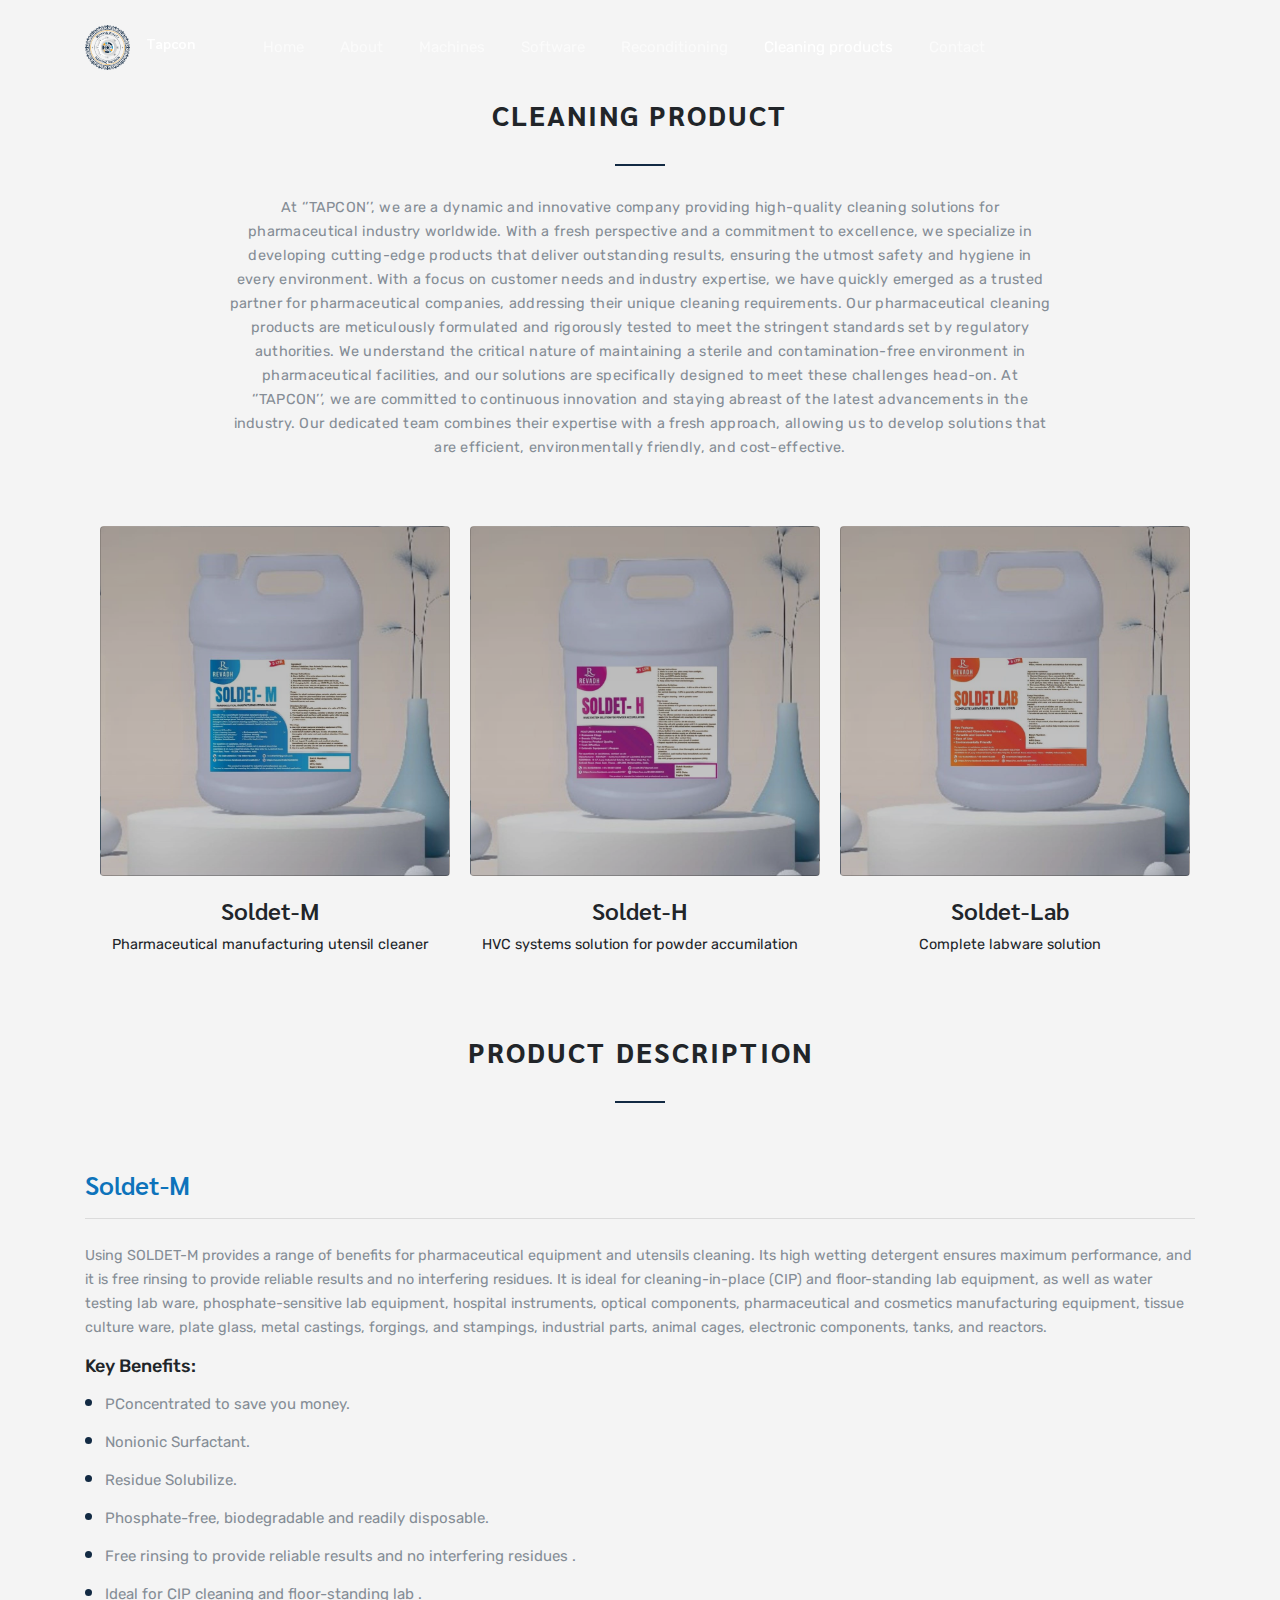
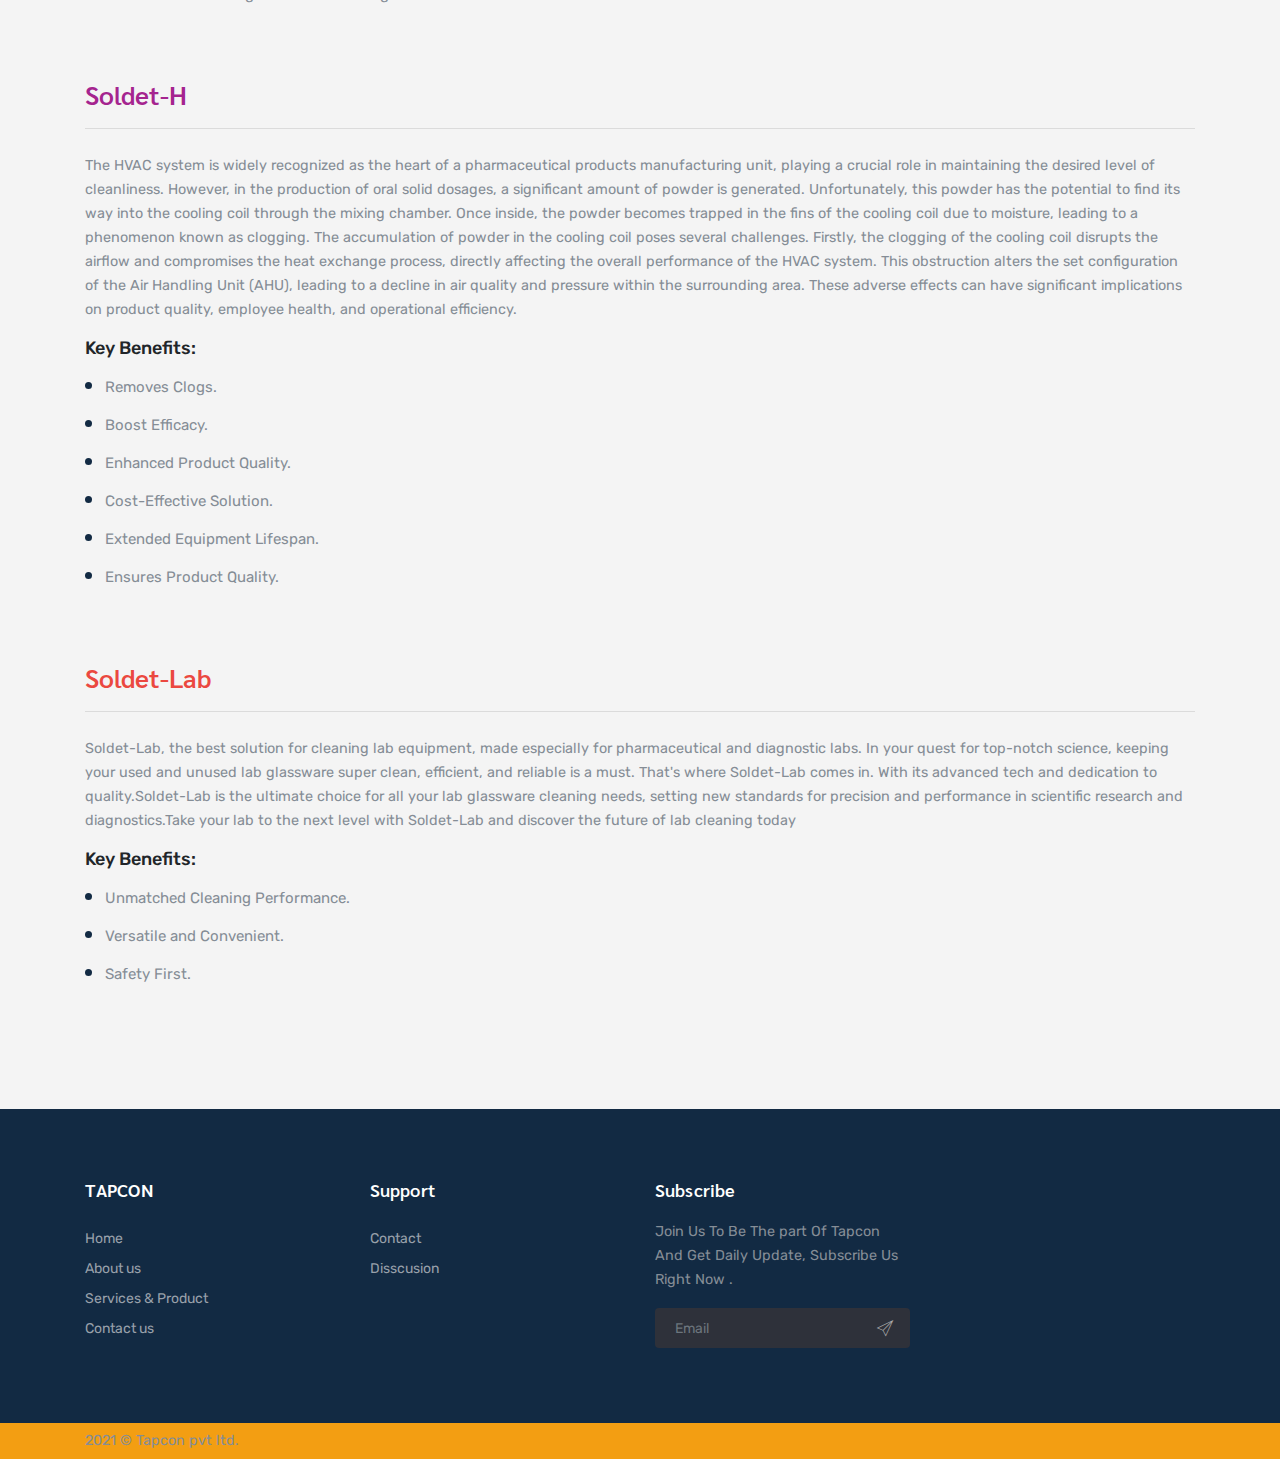
==== Cleaning.html @ 6263b957 "CHanging repo style" ====
<!DOCTYPE html>
<html lang="en">

<head>
  <meta charset="utf-8">
  <meta name="viewport" content="width=device-width, initial-scale=1">
  <title>Tapcon/Machines</title>
  <meta name="description" content="" />
  <meta name="keywords" content="" />
  <meta name="author" content="Themesbrand" />
  <link rel="shortcut icon" href="images/favicon.png">
  <link rel="stylesheet" href="https://cdnjs.cloudflare.com/ajax/libs/font-awesome/6.5.1/css/all.min.css">
  <link rel="stylesheet" href="cards.css">

  <!-- Google Font -->
  <link href="https://fonts.googleapis.com/css?family=Sarabun:400,500,600,700|Rubik:300,400,500" rel="stylesheet">

  <!-- pe-icon-7 Css-->
  <link rel="stylesheet" type="text/css" href="css/pe-icon-7-stroke.css" />

  <!--Material Icon -->
  <link rel="stylesheet" type="text/css" href="css/materialdesignicons.min.css" />

  <!-- Waves effect Css-->
  <link rel="stylesheet" type="text/css" href="css/waves.css" />

  <!-- Bootstrap Css-->
  <link rel="stylesheet" type="text/css" href="css/bootstrap.min.css" />

  <!-- Magnific-popup -->
  <link rel="stylesheet" href="css/magnific-popup.css">

  <!-- Custom Css -->
  <link rel="stylesheet" type="text/css" href="css/style.css" />
  <link rel="stylesheet" href="css/colors/green.css">

</head>


<body data-spy="scroll" data-target="#data-scroll" data-hijacking="on" data-animation="scaleDown">

  <!-- STRAT NAVBAR -->
  <nav class="navbar navbar-expand-lg fixed-top navbar-custom sticky sticky-dark">
    <div class="container">
      <!-- LOGO -->
      <a class="navbar-brand logo text-uppercase" href="Tapcon.html">
        <img src="./images/TapconLogo_V3.png"  class="Logo" height="45px" width="45px">
       </a>
       <h5 style="color: white">Tapcon</h5>

      <button class="navbar-toggler" type="button" data-toggle="collapse" data-target="#navbarCollapse"
        aria-controls="navbarCollapse" aria-expanded="false" aria-label="Toggle navigation">
        <i class="mdi mdi-menu"></i>
      </button>
      <div class="collapse navbar-collapse" id="navbarCollapse">
        <ul class="navbar-nav navbar-center" id="mySidenav">
          <li class="nav-item">
            <a href="./Tapcon.html" class="nav-link">Home</a>
          </li>
          <li class="nav-item">
            <a href="#about" class="nav-link">About</a>
          </li>
          <li class="nav-item">
            <a href="./machine.html" class="nav-link">Machines</a>
          </li>
          <li class="nav-item">
            <a href="#Software" class="nav-link">Software</a>
          </li>
          <li class="nav-item">
            <a href="#Reconditioning" class="nav-link">Reconditioning</a>
          </li>
          <li class="nav-item  active">
            <a href="#Cleaning" class="nav-link">Cleaning products</a>
        </li>
          <li class="nav-item">
            <a href="./contact.html" class="nav-link">Contact</a>
          </li>
        </ul>

      </div>
    </div>
  </nav>
  <!-- END NAVBAR -->




  <div class="wrapper-grey padded">

    <div class="col-lg-8 offset-lg-2">
      <h1 class="section-title text-center">Cleaning Product</h1>
      <div class="section-title-border margin-t-20"></div>
      <p class="section-subtitle text-muted text-center padding-t-30 font-secondary">
        At ‘’TAPCON’’, we are a dynamic and innovative company providing high-quality cleaning solutions for
        pharmaceutical industry worldwide. With a fresh perspective and a commitment to
        excellence, we specialize in developing cutting-edge products that deliver outstanding results, ensuring the utmost
        safety and hygiene in every environment.
        With a focus on customer needs and industry expertise, we have quickly emerged as a trusted partner for
        pharmaceutical companies, addressing their unique cleaning requirements. Our pharmaceutical cleaning products are
        meticulously formulated and rigorously tested to meet the stringent standards set by regulatory authorities. We
        understand the critical nature of maintaining a sterile and contamination-free environment in pharmaceutical
        facilities, and our solutions are specifically designed to meet these challenges head-on.
        
        At ‘’TAPCON’’, we are committed to continuous innovation and staying abreast of the latest advancements in the
        industry. Our dedicated team combines their expertise with a fresh approach, allowing us to develop solutions that
        are efficient, environmentally friendly, and cost-effective.
      </p>
    </div>

    <div class="container cards-container mb-3" id="Cleaning">
      
      <div class="col-xs-12 col-sm-4 cards-heading">
        <div class="card"
          style="background: linear-gradient(rgba(0,0,0,0.3), rgba(0,0,0,0.2)), url('./images/Website-images/soldet1.jpg')">
          <div class="card-description">
          </div>
          <a class="card-link" href="#"></a>
        </div>
        <h3>Soldet-M</h3>
        <p>Pharmaceutical manufacturing utensil cleaner</p>

      </div>

      <div class="col-xs-12 col-sm-4">
        <div class="card"
          style="background: linear-gradient(rgba(0,0,0,0.3), rgba(0,0,0,0.2)), url('./images/Website-images/soldet2.jpg');">
          <div class="card-description">
          </div>
          <a class="card-link" href="#"></a>
        </div>
        <h3>Soldet-H</h3>
        <p>HVC systems solution for powder accumilation</p>
      </div>
      <div class="col-xs-12 col-sm-4">
        <div class="card"
          style="background: linear-gradient(rgba(0,0,0,0.3), rgba(0,0,0,0.2)), url('./images/Website-images/soldet3.jpg');">
          <div class="card-description">
          </div>
          <a class="card-link" href="#"></a>
        </div>
        <h3>Soldet-Lab</h3>
        <p>Complete labware solution</p>
      </div>
    </div>

    <div class="container">
      <h1 class="section-title text-center margin-feature">Product Description</h1>
      <div class="section-title-border margin-t-20"></div>
      <div class=" align-items-center">
          <div class="">
              <div class="features-box margin-feature">
                  <h3>
                    <span class="soldet1">Soldet-M</span> 
                    <hr/>
                  </h3>
                  <p class="text-muted web-desc">Using SOLDET-M provides a range of benefits for pharmaceutical equipment and utensils cleaning. Its high wetting
                    detergent ensures maximum performance, and it is free rinsing to provide reliable results and no interfering
                    residues. It is ideal for cleaning-in-place (CIP) and floor-standing lab equipment, as well as water testing lab ware,
                    phosphate-sensitive lab equipment, hospital instruments, optical components, pharmaceutical and cosmetics
                    manufacturing equipment, tissue culture ware, plate glass, metal castings, forgings, and stampings, industrial parts,
                    animal cages, electronic components, tanks, and reactors.</p>
                    <p class="h4">Key Benefits:</p>
                  <ul class="text-muted list-unstyled margin-t-5 features-item-list">
                      <li class="">PConcentrated to save you money.</li>
                      <li class="">Nonionic Surfactant.</li>
                      <li class="">Residue Solubilize.</li>
                      <li class="">Phosphate-free, biodegradable and readily disposable.</li>
                      <li class="">Free rinsing to provide reliable results and no interfering residues
                        .</li>
                      <li class="">Ideal for CIP cleaning and floor-standing lab
                        .</li>
                  </ul>
                 
              </div>

              <div class="features-box  margin-feature">
                <h3>
                <span class="soldet2">Soldet-H</span> 
                <hr/>
               </h3>
                <p class="text-muted web-desc">The HVAC system is widely recognized as the heart of a pharmaceutical products
                  manufacturing unit, playing a crucial role in maintaining the desired level of cleanliness.
                  However, in the production of oral solid dosages, a significant amount of powder is
                  generated. Unfortunately, this powder has the potential to find its way into the cooling coil
                  through the mixing chamber. Once inside, the powder becomes trapped in the fins of the
                  cooling coil due to moisture, leading to a phenomenon known as clogging.
                  The accumulation of powder in the cooling coil poses several challenges. Firstly, the
                  clogging of the cooling coil disrupts the airflow and compromises the heat exchange
                  process, directly affecting the overall performance of the HVAC system. This obstruction
                  alters the set configuration of the Air Handling Unit (AHU), leading to a decline in air
                  quality and pressure within the surrounding area. These adverse effects can have
                  significant implications on product quality, employee health, and operational efficiency.</p>
                  <p class="h4">Key Benefits:</p>
                <ul class="text-muted list-unstyled margin-t-5 features-item-list">
                    <li class="">Removes Clogs.</li>
                    <li class="">Boost Efficacy.</li>
                    <li class="">Enhanced Product Quality.</li>
                    <li class="">Cost-Effective Solution.</li>
                    <li class="">Extended Equipment Lifespan.</li>
                    <li class="">Ensures Product Quality.</li>
                </ul>
               
            </div>

            <div class="features-box  margin-feature ">
              <h3>
                <span class="soldet3">Soldet-Lab</span> 
                <hr/>
             </h3>
              <p class="text-muted web-desc">Soldet-Lab, the best solution for cleaning lab equipment, made especially
                for pharmaceutical and diagnostic labs. In your quest for top-notch science,
                keeping your used and unused lab glassware super clean, efficient, and
                reliable is a must. That's where Soldet-Lab comes in. With its advanced tech
                and dedication to quality.Soldet-Lab is the ultimate choice for all your lab glassware cleaning needs,
                setting new standards for precision and performance in scientific research
                and diagnostics.Take your lab to the next level with Soldet-Lab and discover the future of lab
                cleaning today</p>
                <p class="h4">Key Benefits:</p>
              <ul class="text-muted list-unstyled margin-t-5 features-item-list">
                  <li class="">Unmatched Cleaning Performance.</li>
                  <li class="">Versatile and Convenient.</li>
                  <li class="">Safety First.</li>
              </ul>
             
          </div>
          </div>

          
         

      </div>
  </div>
    
  </div>
  </div>







 <!--START FOOTER-->
 <footer class="footer">
  <div class="container">
      <div class="row">
          <div class="col-lg-3 margin-t-20">
              <h4>TAPCON</h4>
              <div class="text-muted margin-t-20">
                  <ul class="list-unstyled footer-list">
                      <li><a href="#Home">Home</a></li>
                      <li><a href="#about">About us</a></li>
                      <li><a href="#services">Services & Product</a></li>
                      <li><a href="#contact">Contact us</a></li>
                  </ul>
              </div>
          </div>

          <div class="col-lg-3 margin-t-20">
              <h4>Support</h4>
              <div class="text-muted margin-t-20">
                  <ul class="list-unstyled footer-list">
                      <li><a href="#contact">Contact</a></li>
                      <li><a href="#contact">Disscusion</a></li>
                  </ul>
              </div>
          </div>
          <div class="col-lg-3 margin-t-20">
              <h4>Subscribe</h4>
              <div class="text-muted margin-t-20">
                  <p>Join Us To Be The part Of Tapcon And Get Daily Update, Subscribe Us Right Now .</p>
              </div>
              <form class="form subscribe">
                  <input placeholder="Email" class="form-control" required>
                  <a href="#" class="submit"><i class="pe-7s-paper-plane"></i></a>
              </form>
          </div>
      </div>
  </div>
</footer>
<!--END FOOTER-->

<!--START FOOTER ALTER-->
<div class="footer-alt">
  <div class="container">
      <div class="row">
          <div class="col-lg-12">
              <div class="float-left pull-none">
                  <p class="copy-rights text-muted mb-3 mb-sm-0">2021 © Tapcon pvt ltd.</p>
              </div>
              <!-- <div class="float-right pull-none ">
                  <ul class="list-inline social m-0">
                      <li class="list-inline-item"><a href="" class="social-icon"><i
                                  class="mdi mdi-facebook"></i></a></li>
                      <li class="list-inline-item"><a href="" class="social-icon"><i
                                  class="mdi mdi-twitter"></i></a></li>
                      <li class="list-inline-item"><a href="" class="social-icon"><i
                                  class="mdi mdi-linkedin"></i></a></li>
                      <li class="list-inline-item"><a href="" class="social-icon"><i
                                  class="mdi mdi-google-plus"></i></a></li>
                      <li class="list-inline-item"><a href="" class="social-icon"><i
                                  class="mdi mdi-dribbble"></i></a></li>
                  </ul>
              </div> -->
              <div class="clearfix"></div>
          </div>
      </div>
  </div>
</div>
<!--START FOOTER ALTER-->


  <!-- JAVASCRIPTS -->
  <script src="js/jquery.min.js"></script>
  <script src="js/bootstrap.bundle.min.js"></script>
  <script src="js/jquery.easing.min.js"></script>
  <script src="js/scrollspy.min.js"></script>
  <!-- Sticky Header -->
  <script src="js/jquery.sticky.js"></script>
  <!-- Magnific Popup -->
  <script src="js/jquery.magnific-popup.min.js"></script>
  <script src="js/app.js"></script>

</body>

</html>
---- cards.css ----
.padded {
    padding: 100px 0;
  }
  .wrapper-grey {
    background: #F4F4F4;
  }
  .avatar {
    width: 30px;
    border-radius: 50%;
  }
  .avatar-bordered {
    box-shadow: 0 1px 2px rgba(0,0,0,0.2);
    border: white 1px solid;
  }
  .avatar-large {
    width: 50px;
  }

  

  /* .banner {
    color: white;
    text-align: center;
    height: 100vh;
    background-size: cover !important;
    display: flex;
    align-items: center;
    justify-content: center;
  }
  .banner h1 {
    font-size: 50px;
    font-weight: bold;
    text-shadow: 0px 1px rgba(0, 0, 0, 0.2);
  }
  .banner p {
    font-size: 25px;
    font-weight: lighter;
    color: rgba(255, 255, 255, 0.8);
    margin-bottom: 50px;
  } */
  
  .card {
    height: 350px;
    width: 350px;
    text-shadow: 0 1px 3px rgba(0,0,0,0.6);
    background-size: cover !important;
    color: white;
    position: relative;
    border-radius: 5px;
    margin-bottom: 20px;
    
  }
  .card-user {
    position: absolute;
    right: 10px;
    top: 10px;
  }
  .card-category {
    position: absolute;
    top: 10px;
    left: 10px;
    font-size: 20px;
  }
  .card-description {
    position: absolute;
    bottom: 10px;
    left: 10px;
  }
  .card-description h2 {
    font-size: 18px;
    /* color:#f39e12ff; */
    color:#122a43ff;
  }
  .card-description p {
    font-size: 15px;
  }
  .card-link {
    position: absolute;
    top: 0;
    bottom: 0;
    width: 100%;
    z-index:2;
    background: black;
    opacity: 0;
  }
  .card-link:hover{
    opacity: 0.1;
  }
  .features img {
    width: 100px;
  }
  .features h2 {
    font-size: 20px;
    margin-bottom: 10px;
  }
  .features p {
    font-size: 15px;
    font-weight: lighter;
  }


  .cards-container{
    display: flex;
    justify-content: space-between;
    text-align: center;
    padding-top: 50px;
  }


  .card img {
    width: 100%; /* Make the image fill the container */
    height: auto; /* Maintain aspect ratio */
    border-radius: 8px; /* Optional: Add border-radius for rounded corners */
    position: absolute; /* Position the image absolutely within the card */
    top: 0; /* Align the image to the top of the card */
    left: 0; /* Align the image to the left of the card */
    z-index: -1; /* Send the image to the back so that text appears on top */
  }

  @media (max-width : 780px) {
    .cards-container{
        display: block;
        
      }

      .cards-heading h3{
        font-size: 20px;
        margin: 0 auto;
        padding-bottom: 10px ;
      }

      .cards-single{
        margin-bottom: 0px;
        display: flex;
        flex-direction: column;
        align-items: center;
        justify-content: center;
      }
  }



 .soldet1{
  color: #0d73bbff;
 }

 .soldet2{
  color: #a5248fff;
 }

 .soldet3{
  color: #eb4840ff;
 }

 .margin-feature{
  margin-top: 4rem;
 }
---- css/pe-icon-7-stroke.css ----
@font-face {
	font-family: 'Pe-icon-7-stroke';
	src:url('../fonts/Pe-icon-7-stroke.eot?d7yf1v');
	src:url('../fonts/Pe-icon-7-stroke.eot?#iefixd7yf1v') format('embedded-opentype'),
		url('../fonts/Pe-icon-7-stroke.woff?d7yf1v') format('woff'),
		url('../fonts/Pe-icon-7-stroke.ttf?d7yf1v') format('truetype'),
		url('../fonts/Pe-icon-7-stroke.svg?d7yf1v#Pe-icon-7-stroke') format('svg');
	font-weight: normal;
	font-style: normal;
}

[class^="pe-7s-"], [class*=" pe-7s-"] {
	display: inline-block;
	font-family: 'Pe-icon-7-stroke';
	speak: none;
	font-style: normal;
	font-weight: normal;
	font-variant: normal;
	text-transform: none;
	line-height: 1;

	/* Better Font Rendering =========== */
	-webkit-font-smoothing: antialiased;
	-moz-osx-font-smoothing: grayscale;
}

.pe-7s-album:before {
	content: "\e6aa";
}
.pe-7s-arc:before {
	content: "\e6ab";
}
.pe-7s-back-2:before {
	content: "\e6ac";
}
.pe-7s-bandaid:before {
	content: "\e6ad";
}
.pe-7s-car:before {
	content: "\e6ae";
}
.pe-7s-diamond:before {
	content: "\e6af";
}
.pe-7s-door-lock:before {
	content: "\e6b0";
}
.pe-7s-eyedropper:before {
	content: "\e6b1";
}
.pe-7s-female:before {
	content: "\e6b2";
}
.pe-7s-gym:before {
	content: "\e6b3";
}
.pe-7s-hammer:before {
	content: "\e6b4";
}
.pe-7s-headphones:before {
	content: "\e6b5";
}
.pe-7s-helm:before {
	content: "\e6b6";
}
.pe-7s-hourglass:before {
	content: "\e6b7";
}
.pe-7s-leaf:before {
	content: "\e6b8";
}
.pe-7s-magic-wand:before {
	content: "\e6b9";
}
.pe-7s-male:before {
	content: "\e6ba";
}
.pe-7s-map-2:before {
	content: "\e6bb";
}
.pe-7s-next-2:before {
	content: "\e6bc";
}
.pe-7s-paint-bucket:before {
	content: "\e6bd";
}
.pe-7s-pendrive:before {
	content: "\e6be";
}
.pe-7s-photo:before {
	content: "\e6bf";
}
.pe-7s-piggy:before {
	content: "\e6c0";
}
.pe-7s-plugin:before {
	content: "\e6c1";
}
.pe-7s-refresh-2:before {
	content: "\e6c2";
}
.pe-7s-rocket:before {
	content: "\e6c3";
}
.pe-7s-settings:before {
	content: "\e6c4";
}
.pe-7s-shield:before {
	content: "\e6c5";
}
.pe-7s-smile:before {
	content: "\e6c6";
}
.pe-7s-usb:before {
	content: "\e6c7";
}
.pe-7s-vector:before {
	content: "\e6c8";
}
.pe-7s-wine:before {
	content: "\e6c9";
}
.pe-7s-cloud-upload:before {
	content: "\e68a";
}
.pe-7s-cash:before {
	content: "\e68c";
}
.pe-7s-close:before {
	content: "\e680";
}
.pe-7s-bluetooth:before {
	content: "\e68d";
}
.pe-7s-cloud-download:before {
	content: "\e68b";
}
.pe-7s-way:before {
	content: "\e68e";
}
.pe-7s-close-circle:before {
	content: "\e681";
}
.pe-7s-id:before {
	content: "\e68f";
}
.pe-7s-angle-up:before {
	content: "\e682";
}
.pe-7s-wristwatch:before {
	content: "\e690";
}
.pe-7s-angle-up-circle:before {
	content: "\e683";
}
.pe-7s-world:before {
	content: "\e691";
}
.pe-7s-angle-right:before {
	content: "\e684";
}
.pe-7s-volume:before {
	content: "\e692";
}
.pe-7s-angle-right-circle:before {
	content: "\e685";
}
.pe-7s-users:before {
	content: "\e693";
}
.pe-7s-angle-left:before {
	content: "\e686";
}
.pe-7s-user-female:before {
	content: "\e694";
}
.pe-7s-angle-left-circle:before {
	content: "\e687";
}
.pe-7s-up-arrow:before {
	content: "\e695";
}
.pe-7s-angle-down:before {
	content: "\e688";
}
.pe-7s-switch:before {
	content: "\e696";
}
.pe-7s-angle-down-circle:before {
	content: "\e689";
}
.pe-7s-scissors:before {
	content: "\e697";
}
.pe-7s-wallet:before {
	content: "\e600";
}
.pe-7s-safe:before {
	content: "\e698";
}
.pe-7s-volume2:before {
	content: "\e601";
}
.pe-7s-volume1:before {
	content: "\e602";
}
.pe-7s-voicemail:before {
	content: "\e603";
}
.pe-7s-video:before {
	content: "\e604";
}
.pe-7s-user:before {
	content: "\e605";
}
.pe-7s-upload:before {
	content: "\e606";
}
.pe-7s-unlock:before {
	content: "\e607";
}
.pe-7s-umbrella:before {
	content: "\e608";
}
.pe-7s-trash:before {
	content: "\e609";
}
.pe-7s-tools:before {
	content: "\e60a";
}
.pe-7s-timer:before {
	content: "\e60b";
}
.pe-7s-ticket:before {
	content: "\e60c";
}
.pe-7s-target:before {
	content: "\e60d";
}
.pe-7s-sun:before {
	content: "\e60e";
}
.pe-7s-study:before {
	content: "\e60f";
}
.pe-7s-stopwatch:before {
	content: "\e610";
}
.pe-7s-star:before {
	content: "\e611";
}
.pe-7s-speaker:before {
	content: "\e612";
}
.pe-7s-signal:before {
	content: "\e613";
}
.pe-7s-shuffle:before {
	content: "\e614";
}
.pe-7s-shopbag:before {
	content: "\e615";
}
.pe-7s-share:before {
	content: "\e616";
}
.pe-7s-server:before {
	content: "\e617";
}
.pe-7s-search:before {
	content: "\e618";
}
.pe-7s-film:before {
	content: "\e6a5";
}
.pe-7s-science:before {
	content: "\e619";
}
.pe-7s-disk:before {
	content: "\e6a6";
}
.pe-7s-ribbon:before {
	content: "\e61a";
}
.pe-7s-repeat:before {
	content: "\e61b";
}
.pe-7s-refresh:before {
	content: "\e61c";
}
.pe-7s-add-user:before {
	content: "\e6a9";
}
.pe-7s-refresh-cloud:before {
	content: "\e61d";
}
.pe-7s-paperclip:before {
	content: "\e69c";
}
.pe-7s-radio:before {
	content: "\e61e";
}
.pe-7s-note2:before {
	content: "\e69d";
}
.pe-7s-print:before {
	content: "\e61f";
}
.pe-7s-network:before {
	content: "\e69e";
}
.pe-7s-prev:before {
	content: "\e620";
}
.pe-7s-mute:before {
	content: "\e69f";
}
.pe-7s-power:before {
	content: "\e621";
}
.pe-7s-medal:before {
	content: "\e6a0";
}
.pe-7s-portfolio:before {
	content: "\e622";
}
.pe-7s-like2:before {
	content: "\e6a1";
}
.pe-7s-plus:before {
	content: "\e623";
}
.pe-7s-left-arrow:before {
	content: "\e6a2";
}
.pe-7s-play:before {
	content: "\e624";
}
.pe-7s-key:before {
	content: "\e6a3";
}
.pe-7s-plane:before {
	content: "\e625";
}
.pe-7s-joy:before {
	content: "\e6a4";
}
.pe-7s-photo-gallery:before {
	content: "\e626";
}
.pe-7s-pin:before {
	content: "\e69b";
}
.pe-7s-phone:before {
	content: "\e627";
}
.pe-7s-plug:before {
	content: "\e69a";
}
.pe-7s-pen:before {
	content: "\e628";
}
.pe-7s-right-arrow:before {
	content: "\e699";
}
.pe-7s-paper-plane:before {
	content: "\e629";
}
.pe-7s-delete-user:before {
	content: "\e6a7";
}
.pe-7s-paint:before {
	content: "\e62a";
}
.pe-7s-bottom-arrow:before {
	content: "\e6a8";
}
.pe-7s-notebook:before {
	content: "\e62b";
}
.pe-7s-note:before {
	content: "\e62c";
}
.pe-7s-next:before {
	content: "\e62d";
}
.pe-7s-news-paper:before {
	content: "\e62e";
}
.pe-7s-musiclist:before {
	content: "\e62f";
}
.pe-7s-music:before {
	content: "\e630";
}
.pe-7s-mouse:before {
	content: "\e631";
}
.pe-7s-more:before {
	content: "\e632";
}
.pe-7s-moon:before {
	content: "\e633";
}
.pe-7s-monitor:before {
	content: "\e634";
}
.pe-7s-micro:before {
	content: "\e635";
}
.pe-7s-menu:before {
	content: "\e636";
}
.pe-7s-map:before {
	content: "\e637";
}
.pe-7s-map-marker:before {
	content: "\e638";
}
.pe-7s-mail:before {
	content: "\e639";
}
.pe-7s-mail-open:before {
	content: "\e63a";
}
.pe-7s-mail-open-file:before {
	content: "\e63b";
}
.pe-7s-magnet:before {
	content: "\e63c";
}
.pe-7s-loop:before {
	content: "\e63d";
}
.pe-7s-look:before {
	content: "\e63e";
}
.pe-7s-lock:before {
	content: "\e63f";
}
.pe-7s-lintern:before {
	content: "\e640";
}
.pe-7s-link:before {
	content: "\e641";
}
.pe-7s-like:before {
	content: "\e642";
}
.pe-7s-light:before {
	content: "\e643";
}
.pe-7s-less:before {
	content: "\e644";
}
.pe-7s-keypad:before {
	content: "\e645";
}
.pe-7s-junk:before {
	content: "\e646";
}
.pe-7s-info:before {
	content: "\e647";
}
.pe-7s-home:before {
	content: "\e648";
}
.pe-7s-help2:before {
	content: "\e649";
}
.pe-7s-help1:before {
	content: "\e64a";
}
.pe-7s-graph3:before {
	content: "\e64b";
}
.pe-7s-graph2:before {
	content: "\e64c";
}
.pe-7s-graph1:before {
	content: "\e64d";
}
.pe-7s-graph:before {
	content: "\e64e";
}
.pe-7s-global:before {
	content: "\e64f";
}
.pe-7s-gleam:before {
	content: "\e650";
}
.pe-7s-glasses:before {
	content: "\e651";
}
.pe-7s-gift:before {
	content: "\e652";
}
.pe-7s-folder:before {
	content: "\e653";
}
.pe-7s-flag:before {
	content: "\e654";
}
.pe-7s-filter:before {
	content: "\e655";
}
.pe-7s-file:before {
	content: "\e656";
}
.pe-7s-expand1:before {
	content: "\e657";
}
.pe-7s-exapnd2:before {
	content: "\e658";
}
.pe-7s-edit:before {
	content: "\e659";
}
.pe-7s-drop:before {
	content: "\e65a";
}
.pe-7s-drawer:before {
	content: "\e65b";
}
.pe-7s-download:before {
	content: "\e65c";
}
.pe-7s-display2:before {
	content: "\e65d";
}
.pe-7s-display1:before {
	content: "\e65e";
}
.pe-7s-diskette:before {
	content: "\e65f";
}
.pe-7s-date:before {
	content: "\e660";
}
.pe-7s-cup:before {
	content: "\e661";
}
.pe-7s-culture:before {
	content: "\e662";
}
.pe-7s-crop:before {
	content: "\e663";
}
.pe-7s-credit:before {
	content: "\e664";
}
.pe-7s-copy-file:before {
	content: "\e665";
}
.pe-7s-config:before {
	content: "\e666";
}
.pe-7s-compass:before {
	content: "\e667";
}
.pe-7s-comment:before {
	content: "\e668";
}
.pe-7s-coffee:before {
	content: "\e669";
}
.pe-7s-cloud:before {
	content: "\e66a";
}
.pe-7s-clock:before {
	content: "\e66b";
}
.pe-7s-check:before {
	content: "\e66c";
}
.pe-7s-chat:before {
	content: "\e66d";
}
.pe-7s-cart:before {
	content: "\e66e";
}
.pe-7s-camera:before {
	content: "\e66f";
}
.pe-7s-call:before {
	content: "\e670";
}
.pe-7s-calculator:before {
	content: "\e671";
}
.pe-7s-browser:before {
	content: "\e672";
}
.pe-7s-box2:before {
	content: "\e673";
}
.pe-7s-box1:before {
	content: "\e674";
}
.pe-7s-bookmarks:before {
	content: "\e675";
}
.pe-7s-bicycle:before {
	content: "\e676";
}
.pe-7s-bell:before {
	content: "\e677";
}
.pe-7s-battery:before {
	content: "\e678";
}
.pe-7s-ball:before {
	content: "\e679";
}
.pe-7s-back:before {
	content: "\e67a";
}
.pe-7s-attention:before {
	content: "\e67b";
}
.pe-7s-anchor:before {
	content: "\e67c";
}
.pe-7s-albums:before {
	content: "\e67d";
}
.pe-7s-alarm:before {
	content: "\e67e";
}
.pe-7s-airplay:before {
	content: "\e67f";
}
---- css/style.css ----
/*
* Template Name : Hiric - Responsive Landing Template
* Version : 1.0.0
* Created by : Themesbrand
* File: Main Css 
*/


/*
1. BASIC
2. HELPER
3. BOOTSTRAP RESET
4. NAVBAR
5. HOME
6. SERVICES
7. ABOUT US
8. WEBSITE DESCRIPTION
9. PRICING BOX
10. TEAM
11. OUR PROCESS
12. PEOPLE SAYS
13. GET STARTED
14. BLOG
15. CONTACT
16. FOOTER
17. RESPONSIVE
*/


/* ==========
   1.BASIC
   ========== */

body {
    font-family: 'Rubik', sans-serif;
    overflow-x: hidden !important;
    position: relative;
}

a,
a:hover,
a:focus,
button {
    text-decoration: none !important;
    outline: none !important;
}

p {
    font-size: 14.4px;
    line-height: 24px;
}
h1,h2,h3,h4,h5,h6 {
    font-family: 'Sarabun', sans-serif;
    font-weight: 600;
}

.h1,
h1 {
    font-size: 36px;
}

.h2,
h2 {
    font-size: 30px;
}

.h3,
h3 {
    font-size: 24px;
}

.h4,
h4 {
    font-size: 18px;
}

.h5,
h5 {
    font-size: 14px;
}

.h6,
h6 {
    font-size: 12px;
}

b {
    font-weight: 500;
}

::-moz-selection {
  background-color: #2e3138;
  color: #fff; }

::selection {
  background-color: #2e3138;
  color: #fff; }


/*====================
  2.HELPER
  ===================*/

.margin-t-20 {
    margin-top: 20px;
}

.margin-t-30 {
    margin-top: 30px;
}

.margin-t-50 {
    margin-top: 50px;
}

.margin-b-0 {
    margin-bottom: 0px;
}

.padding-t-15 {
    padding-top: 15px;
}

.padding-t-30 {
    padding-top: 30px;
}

.padding-b-10 {
    padding-bottom: 10px;
}

.height-100vh {
    height: 100vh;
}

.bg-overlay {
    background: #005C97;  /* fallback for old browsers */
    background: linear-gradient(to right, slategrey , lightslategrey); /* W3C, IE 10+/ Edge, Firefox 16+, Chrome 26+, Opera 12+, Safari 7+ */
    opacity: 0.7;
    position: absolute;
    height: 100%;
    width: 100%;
    right: 0;
    bottom: 0;
    left: 0;
    top: 0;
}

.bg-overlay-light {
    background-color: rgba(0, 0, 0, 0.5);
}

.section {
    padding-top: 80px;
    padding-bottom: 80px;
    position: relative;
}

.section-sm {
    padding: 50px 0;
}

.about-img{
    background-image: url('../images/aboutus-img.jpg');
    border-radius: 50%;
    background-size: cover;
    height: 580px;
    width: 580px;
    display: flex;
    margin: 75px;

}

.section-lg {
    padding: 100px 0;
}

.section-title {
    text-transform: uppercase;
    letter-spacing: 2px;
    margin-bottom: 0px;
    padding-bottom: 1rem;
    line-height: 1;
    font-size: 1.75rem;
    font-weight: 700;
}

.section-title-border {
    width: 50px;
    height: 2px;
    margin-right: auto;
    margin-left: auto;
}

.section-subtitle {
    letter-spacing: 0.02em;
}

.svg-pattern {
  width: 100%;
  position: relative; 
}

iframe {
    max-width: 100%;
}


.hover-effect {
    transition: all .3s ease-in-out;
}
.hover-effect:hover {
    transform: translateY(-1rem);
}

/*----BACKGROUND COLOR-----*/

.bg-gray {
    background-color: #f7f7f7;
}

.bg-white {
    background-color: #fff;
}

.bg-dark {
    background-color: #393f4f !important;
}

.bg-light {
    background-color: #fafbfe!important;
}


/*=====================
  3. BOOTSTRAP RESET
  ======================*/


/*--Text color--- */

.text-muted {
    color: #858d96 !important;
}

.text-white {
    color: #fff !important;
}

.text-gray {
    color: #777 !important;
}

.text-dark {
    color: #212121 !important;
}


/*====Buttons=======*/

.btn {
    padding: 10px 22px;
    transition: all 0.5s;
    box-shadow: none !important;
}

.btn:hover {
    transform: translateY(-5px);
}

.btn-rounded {
    border-radius: 30px;
}

.btn-custom {
    border: 1px solid;
    color: #fff;
    transition: all 0.3s;
    font-size: 14px;
}

.btn-custom:hover,
.btn-custom:focus,
.btn-custom:active,
.btn-custom.active,
.btn-custom.focus,
.btn-custom:active,
.btn-custom:focus,
.btn-custom:hover,
.open > .dropdown-toggle.btn-custom {
    border: 1px solid !important;
    color: #f3f3f3 !important;
}

.btn-bg-white {
    background-color: #fff !important;
    transition: all 0.3s;
    border: 2px solid #fff;
    color: #000 !important;
    font-size: 14px;
}

.read-btn {
    font-size: 15px;
}

.read-btn:hover {
    color: #212529 !important;
}


/*======================
  4.NAVBAR
  ======================*/

  .Logo{
    /* mix-blend-mode: color-burn; */
  }

.navbar-custom {
    padding: 20px 0px;
    width: 100%;
    border-radius: 0px;
    z-index: 999;
    margin-bottom: 0px;
    -webkit-transition: all 0.5s ease-in-out;
    -moz-transition: all 0.5s ease-in-out;
    -o-transition: all 0.5s ease-in-out;
    transition: all 0.5s ease-in-out;
}

.sticky-wrapper {
    position: absolute;
    width: 100%;
}

.navbar-nav {
    margin-left: 50px;
    border-bottom: none;
}

.navbar-custom .navbar-brand {
    text-transform: uppercase;
    color: #fff !important;
    font-weight: 700;
    letter-spacing: 2px;
    height: auto;
    font-family: 'Sarabun', sans-serif;
}

.navbar-custom .navbar-nav li a {
    color: rgba(255, 255, 255, 0.6);
    font-size: 15px;
    background-color: transparent !important;
    padding: 15px 0;
    margin: 0 10px;
    transition: all 0.4s;
}

.navbar-custom .navbar-nav li a:hover,
.navbar-custom .navbar-nav li a:focus,
.navbar-custom .navbar-nav li a:active {
    color: #fff;
}

.navbar-custom .navbar-nav li.active a {
    color: #fff;
}

.is-sticky .navbar-custom {
    margin-top: 0px;
    padding: 10px 0px;
    background-color: #122a43ff;
    -moz-box-shadow: 0 10px 33px rgba(0, 0, 0, .1);
    -webkit-box-shadow: 0 10px 33px rgba(0, 0, 0, .1);
    box-shadow: 0 10px 33px rgba(0, 0, 0, .1);
}

.navbar-toggle {
    font-size: 24px;
    margin-top: 0px;
    margin-bottom: 0px;
    color: #ffffff;
}

.navbar-custom .btn-custom {
    margin-top: 4px;
    margin-bottom: 4px;
}

.nav .open>a,
.nav .open>a:focus,
.nav .open>a:hover {
    background-color: transparent;
    border-color: #337ab7;
}


/*---Navbar-White--*/

.navbar-custom.navbar-white {
    background-color: #fff;
    padding: 10px 0;
    box-shadow: 0 10px 33px rgba(0, 0, 0, .1);
}

.navbar-custom.navbar-white .navbar-nav li a,
.navbar-custom.navbar-white .navbar-brand,
.navbar-white .navbar-toggle {
    color: #393f4f !important;
}


/*=======================================
          5.HOME 
  =====================================*/

.bg-home {
    background: url('../images/3d-coronavirus-vaccine.jpg');
    background-repeat: no-repeat;
    background-size: cover;
    background-position: center;
}

.home-title {
    font-size: 46px;
    line-height: 64px;
}

.home-small-title {
    color: #f39e12ff;
    font-size: 16px;
    text-transform: uppercase;
    letter-spacing: 7px;
}

.display-table-cell {
    display: table-cell;
    vertical-align: middle;
}

.display-table {
    display: table;
    width: 100%;
    height: 100%;
}

.home-up {
    z-index: 10;
    position: relative;
}

.play-btn {
    border: 2px solid;
    border-radius: 50%;
    width: 60px;
    height: 60px;
    display: block;
    font-size: 30px;
    margin-right: auto;
    margin-left: auto;
    line-height: 60px;
    margin-top: 10px;
    text-align: center;
}

.play-shadow {
    border-radius: 50%;
    border: 1px solid transparent;
    width: 82px;
    height: 82px;
    margin: 20px auto 0px auto;
}

.home-desc {
    color: rgba(255, 255, 255, 0.7);
    font-size: 15px;
    max-width: 600px;
}

/* ------------- Demo 1 bg-pattern ------------- */

.home-half {
    padding-bottom: 150px;
    padding-top: 220px;
}


/*-------Demo 4 Rgistartion form ------*/


.home-registration-form .form-heading {
    margin-bottom: 25px;
}

.home-registration-form {
    padding: 15px 32px 32px 32px;
    border-radius: 3px;
    box-shadow: 0px 0px 3px 0px #000000;
}

.home-subtitle-width-100 {
    max-width: 100%;
}

.small-text {
    font-size: 14px;
}

.home-btn-width {
    width: 100%;
}


/*----Demo 5 Dashboard image ----*/

.home-padding-t-150 {
    padding-top: 150px;
}


/*---Demo 6 Subscribe -----*/

.subscribe-form input {
    padding: 15px 20px;
    width: 100%;
    font-size: 17px;
    color: #4c5667 !important;
    border: none;
    outline: none !important;
    padding-right: 180px;
    padding-left: 30px;
    background-color: rgba(255, 255, 255, 0.85);
    border-radius: 30px;
}

.subscribe-form button {
    position: absolute;
    text-transform: uppercase;
    top: 6px;
    right: 8px;
    outline: none !important;
    border-radius: 30px;
    font-size: 16px;
    padding: 9px 30px;
}

.subscribe-form form {
    position: relative;
    max-width: 600px;
    margin: 0px auto;
}


/*----Demo 8 Home with video --------*/

.frame-border {
    border: 9px solid rgba(0, 0, 0, 0.3);
    -webkit-border-radius: 5px 5px 5px 5px;
    -moz-border-radius: 5px 5px 5px 5px;
    border-radius: 5px 5px 5px 5px;
}


/*---Demo 9 particles ---*/

.slidero {
    top: 50%;
    transform: translateY(-50%);
    position: absolute;
    z-index: 100;
    left: 0;
    right: 0;
}


/*======================================
     6. SERVICES
========================================*/



.services-box {
    padding: 20px 15px;
    border: 1px outset;
    border-radius: 15px;
}

.services-box:hover{
    border: 3px inset black;
}

.services-box i {
    font-size: 32px;
    margin-bottom: 15px;
}


/*=====================================
     7. ABOUT US
======================================*/


.features-box h3 {
    margin-bottom: 25px;
    margin-top: 0;
    line-height: 35px;
    font-size: 26px;
}

.features-item-list li:before {
    content: "";
    border-radius: 50%;
    width: 7px;
    height: 7px;
    position: absolute;
    left: 0;
    top: 14px;
}

.features-item-list li {
    position: relative;
    line-height: 24px;
    font-size: 15px;
    padding: 7px 0 7px 20px;
}

.features-img {
	max-width: 500px;
}

/*=====================================
     8. WEBSITE DESCRIPTION
======================================*/

.bg-web-desc{
    background: url("../images/smallbg.jpg");
    background-repeat: no-repeat;
    background-size: cover;
    background-position: center;
}


/*=====================================
     13. GET STARTED
======================================*/

.bg-get-start{
    background: url("../images/img-2.jpg");
    background-repeat: no-repeat;
    background-size: cover;
    background-position: center;
}



/*======================================
    15. CONTACT
=======================================*/

.form-control {
    margin-bottom: 20px;
    box-shadow: none !important;
    height: 50px;
    padding-left: 20px;
    border: 1px solid #e0e0e0;
    font-size: 14px;
}

.form-control:focus {
    border-color: #ccc;
}

textarea.form-control {
    height: auto;
    padding-top: 13.5px;
}


.error {
    margin: 8px 0px;
    display: none;
    color: red;
}

.error_message {
    padding: 10px;
    background-color: #fdf0d3;
    margin-bottom: 20px;
    text-align: center;
    font-size: 14px;
}

.contact-loader {
    display: none;
}





/*======================================
       16. FOOTER
========================================*/

.social-icon {
    border: 2px solid #40434e;
    border-radius: 50%;
    color: #6b707d !important;
    width: 36px;
    height: 36px;
    display: block;
    font-size: 15px;
    line-height: 32px;
    text-align: center;
}


.service-icon{
    height: 35px;
    display: flex;
    align-items: center;
}

.cta {
    padding: 20px 0;
}

.social-icon:hover i {
    transition: all 0.5s;
}

.footer {
    padding: 50px 0;
    background-color: #122a43ff;
}

.footer h4 {
    color: #ffffff;
}

.footer-list li a {
    color: #98a0aa;
    padding-top: 8px;
    display: inline-block;
    font-size: 14px;
    transition: all .3s ease-in-out;
}

.footer-list li a:hover {
    color: #dce6f3;
}

.contact-title {
    font-size: 20px;
}

.contact-detail {
    padding-left: 25px;
    font-size: 12px;
}

.subscribe {
    position: relative;
    width: 100%;
    margin-top: 15px;
    margin-bottom: 25px;
}

.subscribe input {
    height: 40px;
    background-color: #2e313a !important;
    box-shadow: none !important;
    border: none;
    padding-right: 50px;
    color: #fff !important;
}

.subscribe .submit {
    position: absolute;
    top: 0;
    right: 0;
    font-size: 20px;
    width: 50px;
    line-height: 45px;
    text-align: center;
    color: #acacac !important;
}

.footer-alt-border {
    background-color: #f5f5f5;
    height: 1px;
    width: 100%;
}

.footer-alt {
    /* padding: 15px 0; */
    background-color: #f39e12ff;
}

.copy-rights {
    color: #122a43ff;
    display: flex;
    align-items: center;
    justify-content: center;
    line-height: 36px;
}

/*=====================================
    17. EXTRA PAGES
====================================*/

.bg-account-pages {
    background: linear-gradient(to right, #363795, #005C97);
    
    opacity: 0.9;
}

.account-home-btn{
    position: absolute;
    top: 18px;
    right: 28px;
    z-index: 1;
}

.account-pages-logo{
    letter-spacing: 2px;
}

.account-card form .form-control{
    height: 45px;
}

.account-card form label{
    font-size: 15px;
}

.account-card .custom-control-input:checked~.custom-control-label::before{
    background: #fb3e3e;
    border-color: #fb3e3e;
}

.account-card .alert{
    font-size: 14px;
}


/*=====================================
    18. RESPONSIVE
====================================*/

@media (max-width: 1024px) {
    .navbar-custom .navbar-nav {
        margin-left: 0;
    }
    .home-half .slidero {
        top: 80%;
        transform: translateY(-50%);
        position: absolute;
        z-index: 100;
        left: 0;
        right: 0;
    }


    .home-padding-t-150 {
        padding-top: 110px;
    }
    .navbar-custom {
        margin-top: 0px;
        padding: 10px 0px !important;
        background-color: #272a33 !important;
        box-shadow: 0 10px 33px rgba(0, 0, 0, .1);
        color: #fff !important;
    }

    .navbar-white {
        margin-top: 0px;
        padding: 10px 0px !important;
        background-color: #fff !important;
        box-shadow: 0 10px 33px rgba(0, 0, 0, .1);
        color: #fff !important;
    }

     .navbar-white .navbar-toggler {
    	color: #393f4f !important;
	}
    .navbar-custom .navbar-nav li a {
        transition: all 0.4s;
        margin: 0px;
    }
    .navbar-custom>.container-fluid {
        width: 100%;
    }
    .navbar-custom .navbar-nav li.active a {
        color: #fff !important;
        border-color: transparent;
    }
    .navbar-custom>.container {
        width: 90%;
    }
    .navbar-toggler {
        font-size: 24px;
        margin-top: 0px;
        margin-bottom: 0px;
        color: #fff !important;
    }
    .login-btn {
        padding-left: 10px;
    }
    .navbar-custom .navbar-brand {
        line-height: 24px;
    }

    .home-title {
        font-size: 32px;
        line-height: 48px;
    }
    .team-box {
        margin-top: 45px;
    }

    .features-img {
        margin-top: 30px;
    }
	.pricing-box {
		margin-top: 30px;
    }
}


@media (max-width: 991px) and (min-width: 200px) {
    .plan-line:before {
        content: "";
        display: none;
    }
    .process-left-icon-1 i,
    .process-left-icon-2 i {
        display: none;
    }

    .about-img{
        margin: 0 auto;
        border-radius: 20px;
       height: 300px;
       width: 300px;
    }

}

@media (max-width: 768px) {

    .home-half {
        padding-bottom: 100px;
        padding-top: 155px;
    }
    .wave-one, .wave-three {
        background-size: 50% 50px;
    }

    .wave-two {
        background-size: 50% 70px;
    }

    .social {
        margin-top: 0;
    }
    .social-icon {
        margin-bottom: 5px;
    }
    .contact-title {
        text-align: left;
    }

   
}


@media (max-width: 576px){
    .pull-none {
	    float: none !important;
	    text-align: center;
	}
}

@media (max-height: 420px) {
	.navbar-collapse {
	    max-height: 200px;
    	overflow-y: auto;
    }

   
}
---- css/colors/green.css ----
/*  Theme Name: Hiric | Responsive Bootstrap Landing Template
    Author: Themesbrand
    Version: 1.0.0
    File Description: Main CSS file of the template
*/


.text-custom,.read-btn,
.navbar-custom.navbar-white .navbar-nav li.active a,
.navbar-custom.navbar-white .navbar-nav li a:hover,
.navbar-custom.navbar-white .navbar-nav li a:focus,
.navbar-custom.navbar-white .navbar-nav li a:active,
.play-btn,.blog-title:hover,.social-icon:hover i{
    color: #f39e12ff !important;
}


.section-title-border, .bg-custom,.btn-custom,.features-item-list li:before,.process-left-icon-1 i,
.process-left-icon-2 i{
    background-color: #122a43ff;
}



.btn-custom,.play-btn{
    border:2px solid #f39e12ff   !important;
}

.btn-custom:hover,
.btn-custom:focus,
.btn-custom:active,
.btn-custom.active,
.btn-custom.focus,
.btn-custom:active,
.btn-custom:focus,
.btn-custom:hover,
.open > .dropdown-toggle.btn-custom{
	background-color: #122a43ff;
}


.btn-custom:hover,
.btn-custom:focus,
.btn-custom:active,
.btn-custom.active,
.btn-custom.focus,
.btn-custom:active,
.btn-custom:focus,
.btn-custom:hover,
.open > .dropdown-toggle.btn-custom{
	border-color: #122a43ff !important;
}
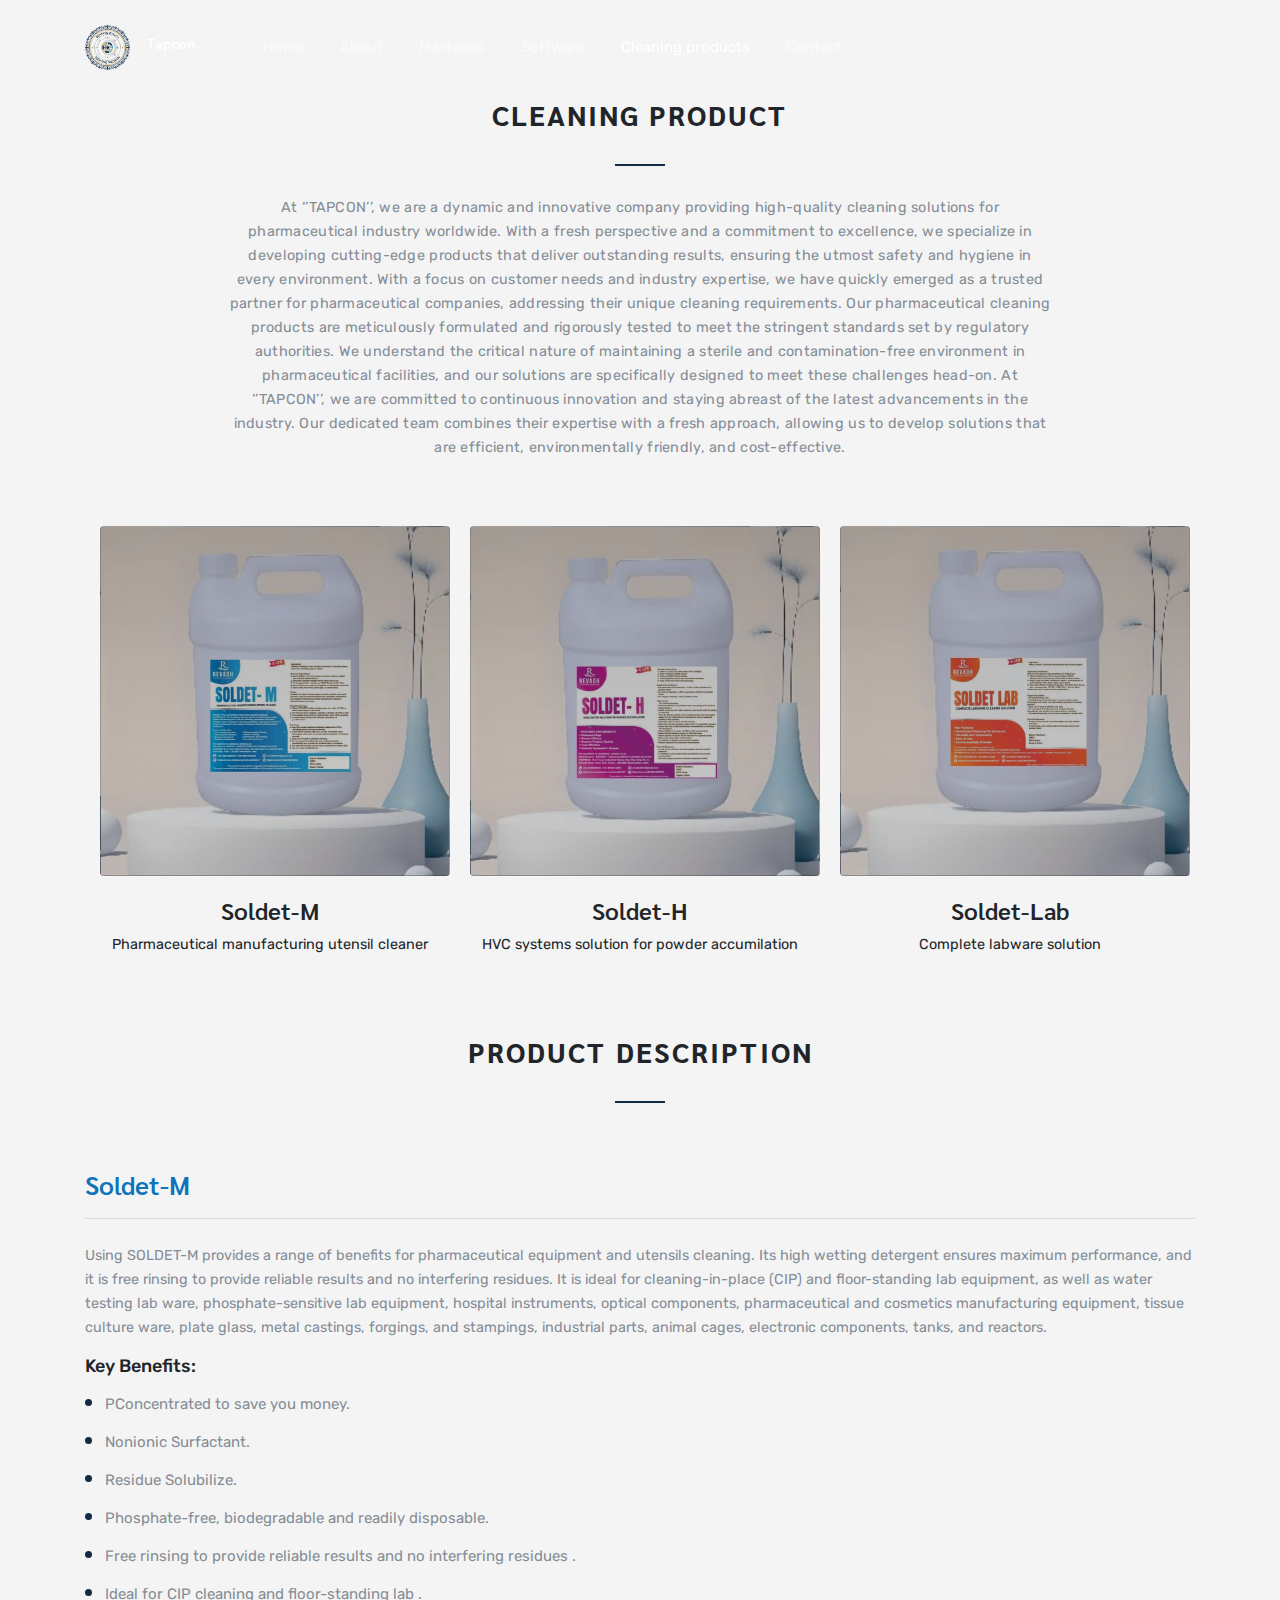
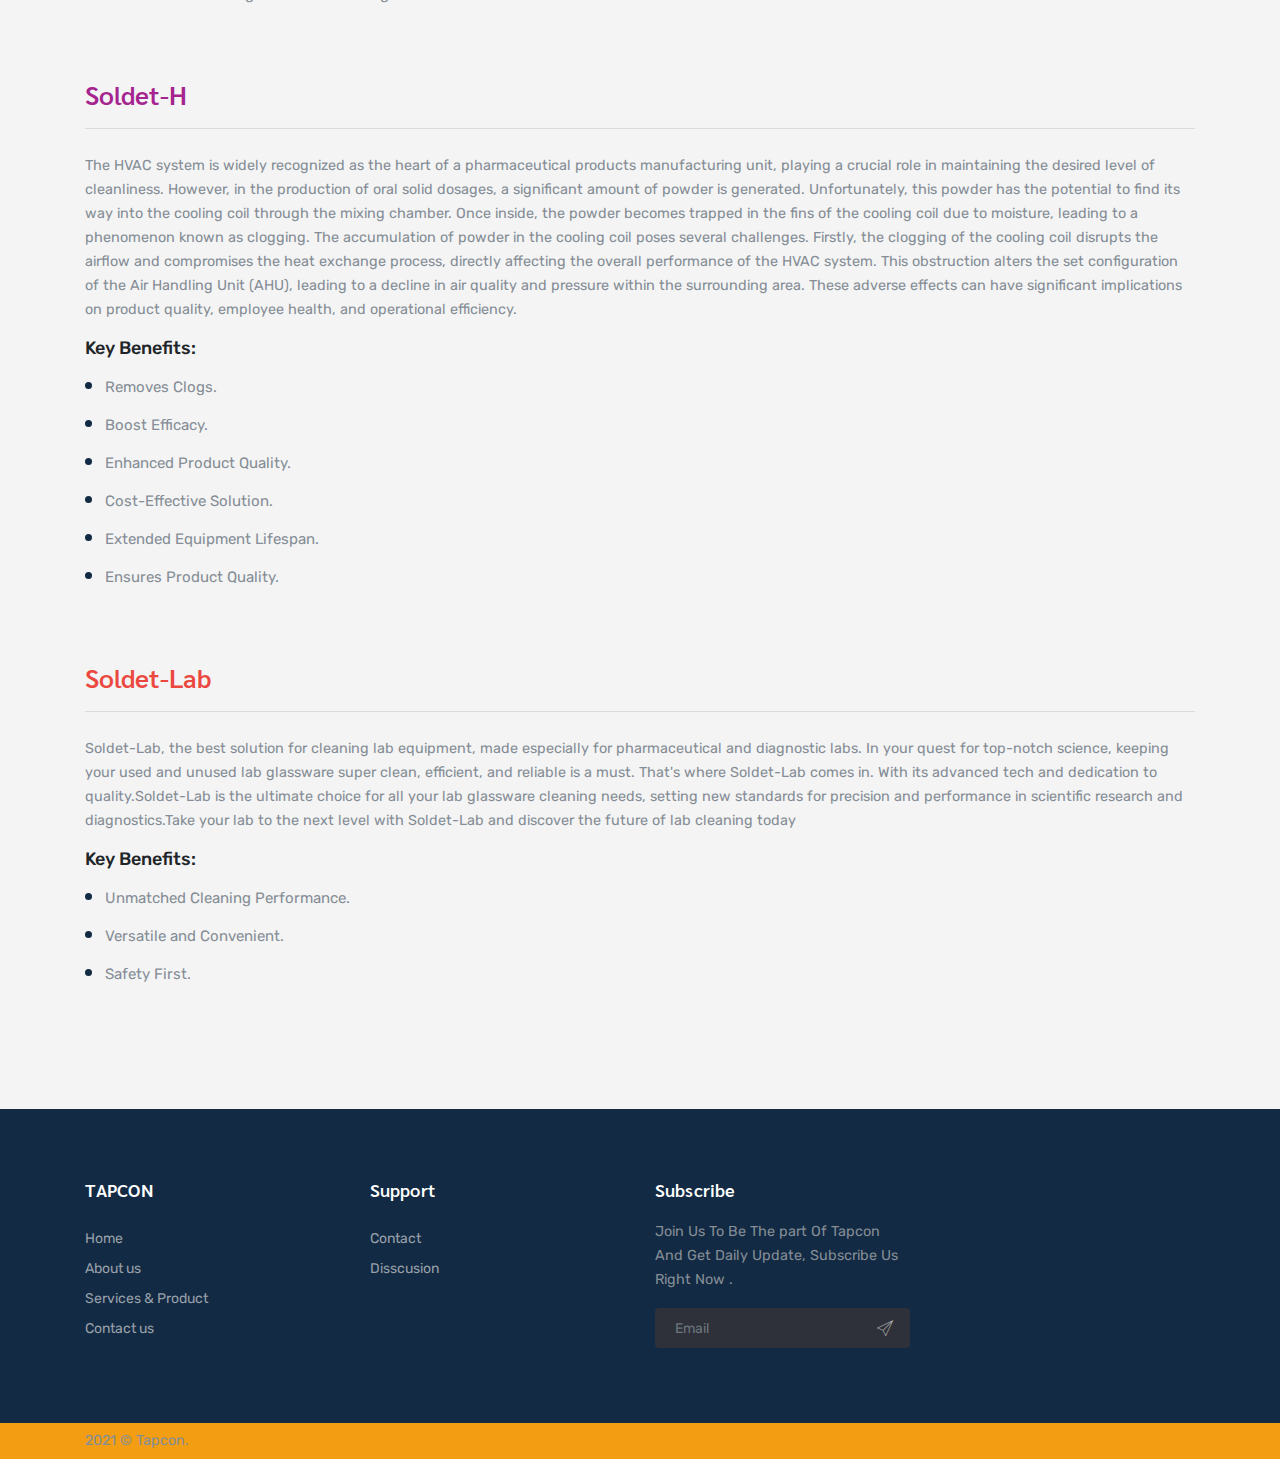
==== commit cbb95dce: "mod-5" ====
--- a/Cleaning.html
+++ b/Cleaning.html
@@ -4,7 +4,7 @@
 <head>
   <meta charset="utf-8">
   <meta name="viewport" content="width=device-width, initial-scale=1">
-  <title>Tapcon/Machines</title>
+  <title>Tapcon/Cleaning</title>
   <meta name="description" content="" />
   <meta name="keywords" content="" />
   <meta name="author" content="Themesbrand" />
@@ -21,8 +21,7 @@
   <!--Material Icon -->
   <link rel="stylesheet" type="text/css" href="css/materialdesignicons.min.css" />
 
-  <!-- Waves effect Css-->
-  <link rel="stylesheet" type="text/css" href="css/waves.css" />
+
 
   <!-- Bootstrap Css-->
   <link rel="stylesheet" type="text/css" href="css/bootstrap.min.css" />
@@ -43,7 +42,7 @@
   <nav class="navbar navbar-expand-lg fixed-top navbar-custom sticky sticky-dark">
     <div class="container">
       <!-- LOGO -->
-      <a class="navbar-brand logo text-uppercase" href="Tapcon.html">
+      <a class="navbar-brand logo text-uppercase" href="index.html">
         <img src="./images/TapconLogo_V3.png"  class="Logo" height="45px" width="45px">
        </a>
        <h5 style="color: white">Tapcon</h5>
@@ -55,7 +54,7 @@
       <div class="collapse navbar-collapse" id="navbarCollapse">
         <ul class="navbar-nav navbar-center" id="mySidenav">
           <li class="nav-item">
-            <a href="./Tapcon.html" class="nav-link">Home</a>
+            <a href="./index.html" class="nav-link">Home</a>
           </li>
           <li class="nav-item">
             <a href="#about" class="nav-link">About</a>
@@ -65,9 +64,6 @@
           </li>
           <li class="nav-item">
             <a href="#Software" class="nav-link">Software</a>
-          </li>
-          <li class="nav-item">
-            <a href="#Reconditioning" class="nav-link">Reconditioning</a>
           </li>
           <li class="nav-item  active">
             <a href="#Cleaning" class="nav-link">Cleaning products</a>
@@ -286,7 +282,7 @@
       <div class="row">
           <div class="col-lg-12">
               <div class="float-left pull-none">
-                  <p class="copy-rights text-muted mb-3 mb-sm-0">2021 © Tapcon pvt ltd.</p>
+                  <p class="copy-rights text-muted mb-3 mb-sm-0">2021 © Tapcon.</p>
               </div>
               <!-- <div class="float-right pull-none ">
                   <ul class="list-inline social m-0">
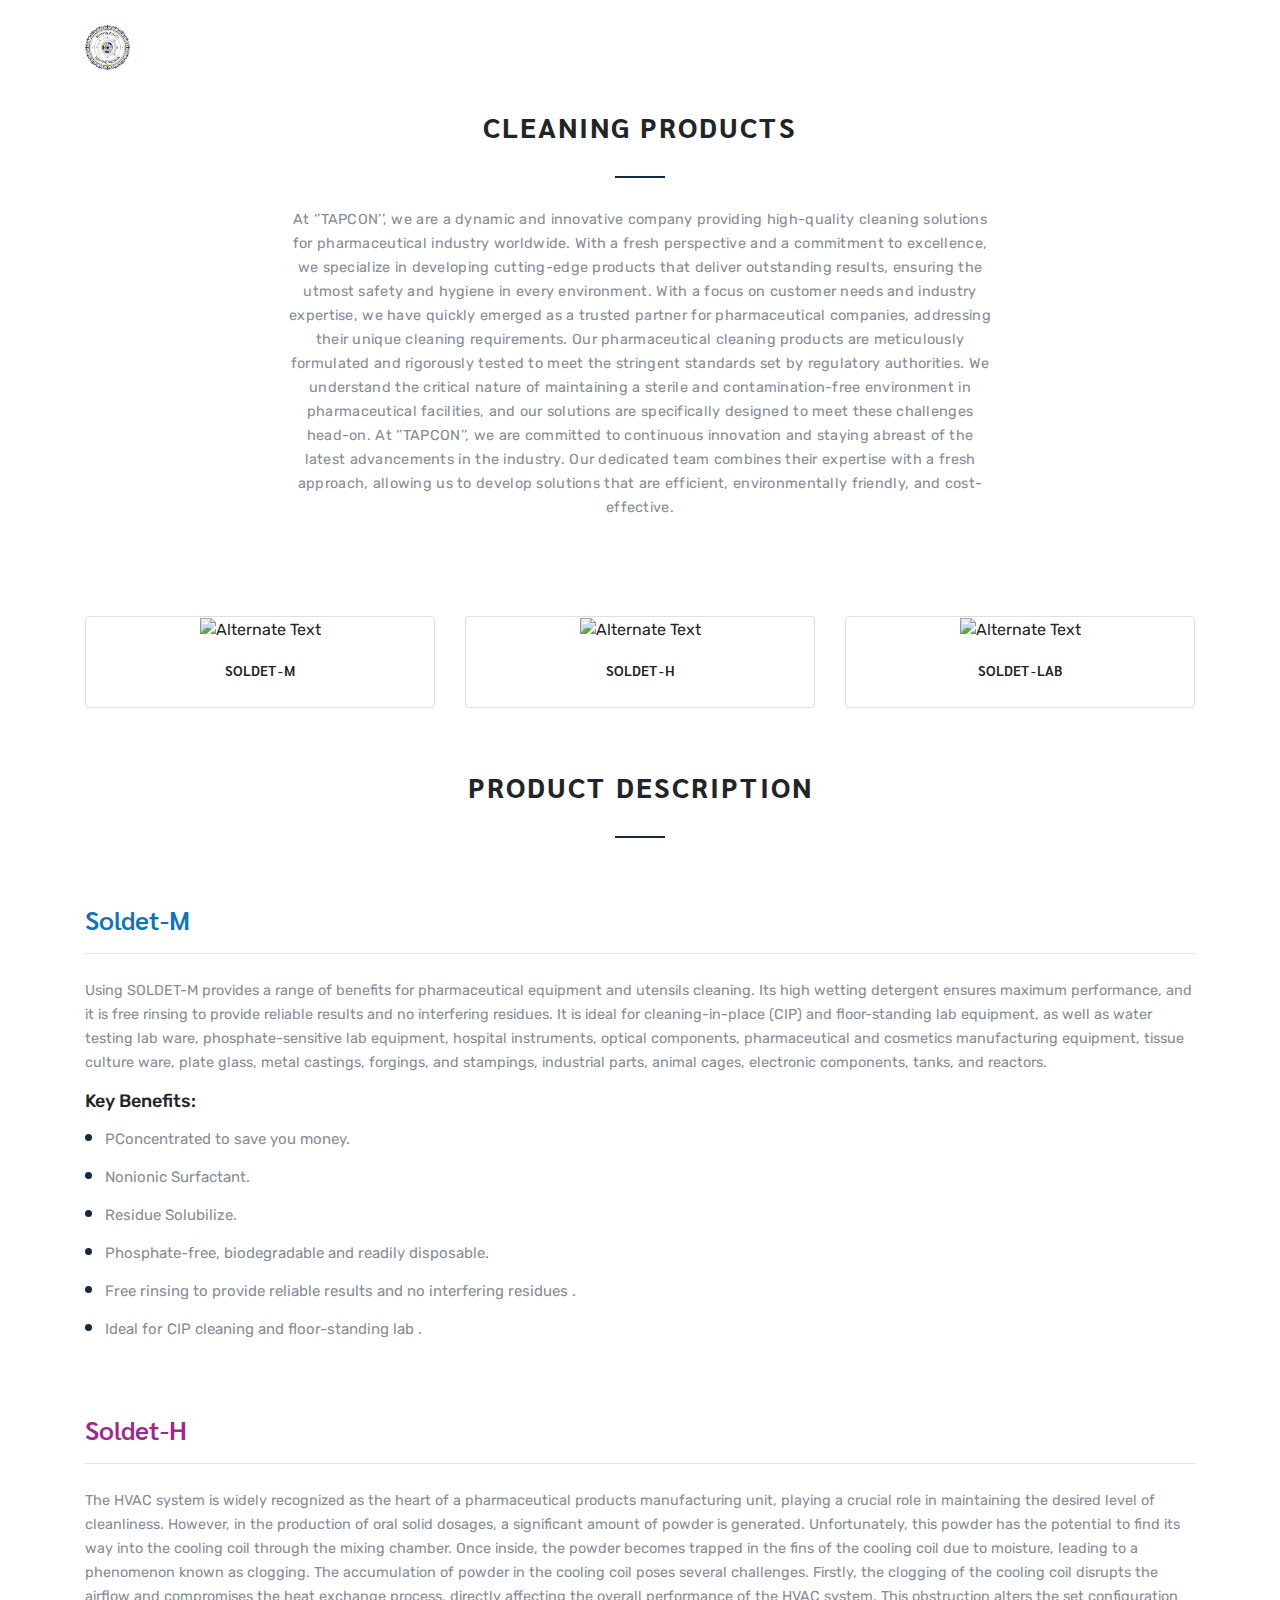
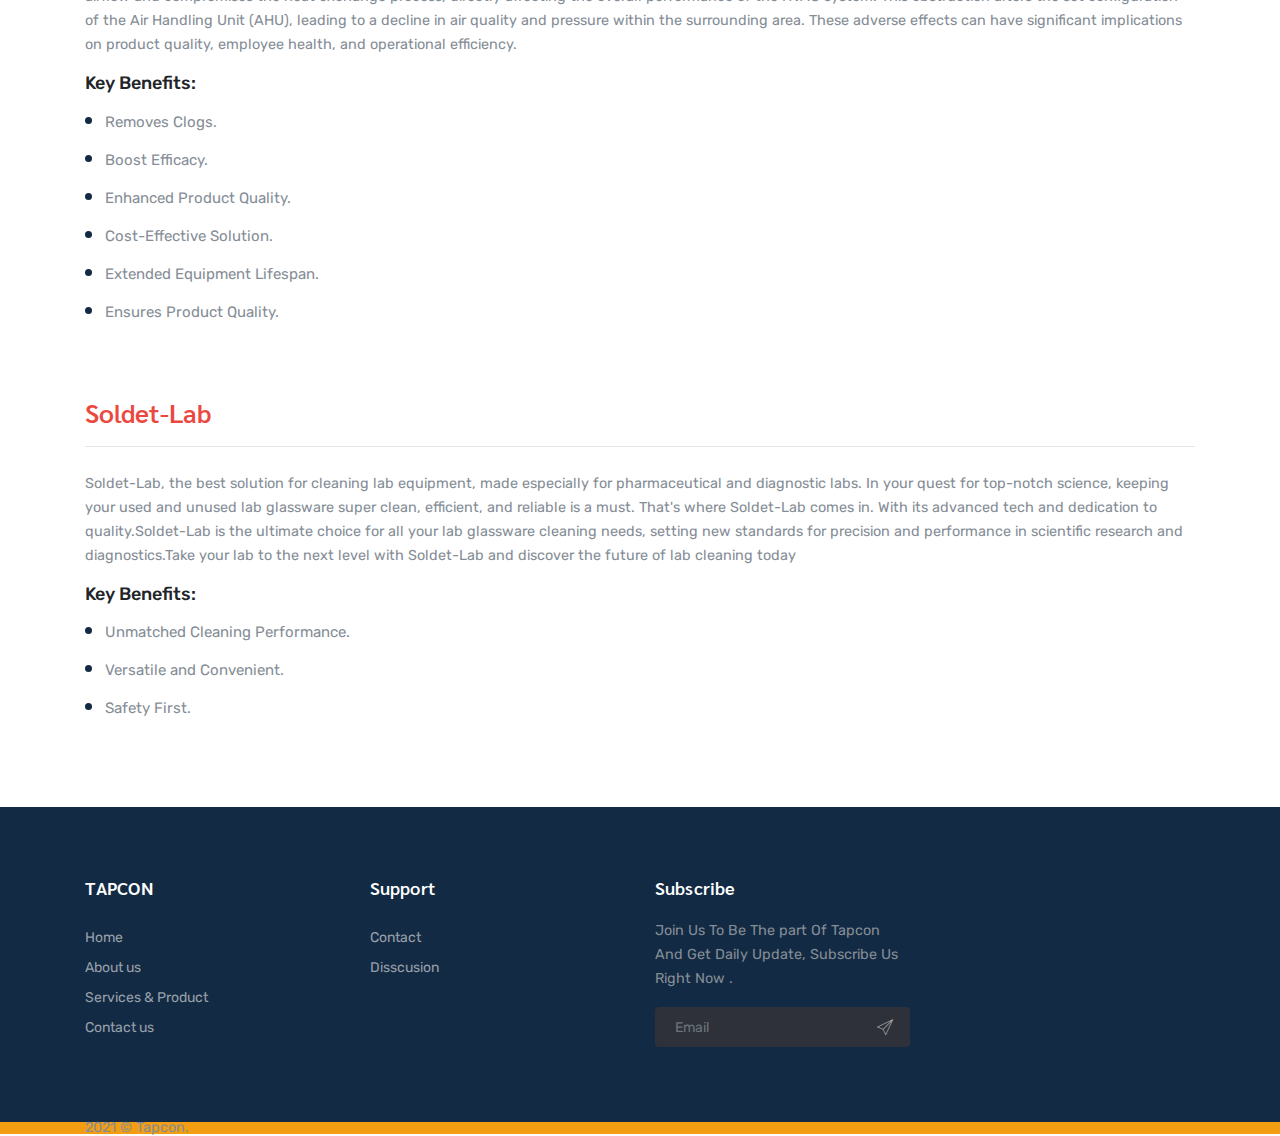
==== commit ce8f231f: "mod-9" ====
--- a/Cleaning.html
+++ b/Cleaning.html
@@ -60,10 +60,13 @@
             <a href="#about" class="nav-link">About</a>
           </li>
           <li class="nav-item">
+            <a href="Services.html" class="nav-link">Services</a>
+          </li>
+          <li class="nav-item">
             <a href="./machine.html" class="nav-link">Machines</a>
           </li>
           <li class="nav-item">
-            <a href="#Software" class="nav-link">Software</a>
+            <a href="Software.html" class="nav-link">Software</a>
           </li>
           <li class="nav-item  active">
             <a href="#Cleaning" class="nav-link">Cleaning products</a>
@@ -80,66 +83,84 @@
 
 
 
-
-  <div class="wrapper-grey padded">
-
-    <div class="col-lg-8 offset-lg-2">
-      <h1 class="section-title text-center">Cleaning Product</h1>
-      <div class="section-title-border margin-t-20"></div>
-      <p class="section-subtitle text-muted text-center padding-t-30 font-secondary">
-        At ‘’TAPCON’’, we are a dynamic and innovative company providing high-quality cleaning solutions for
-        pharmaceutical industry worldwide. With a fresh perspective and a commitment to
-        excellence, we specialize in developing cutting-edge products that deliver outstanding results, ensuring the utmost
-        safety and hygiene in every environment.
-        With a focus on customer needs and industry expertise, we have quickly emerged as a trusted partner for
-        pharmaceutical companies, addressing their unique cleaning requirements. Our pharmaceutical cleaning products are
-        meticulously formulated and rigorously tested to meet the stringent standards set by regulatory authorities. We
-        understand the critical nature of maintaining a sterile and contamination-free environment in pharmaceutical
-        facilities, and our solutions are specifically designed to meet these challenges head-on.
-        
-        At ‘’TAPCON’’, we are committed to continuous innovation and staying abreast of the latest advancements in the
-        industry. Our dedicated team combines their expertise with a fresh approach, allowing us to develop solutions that
-        are efficient, environmentally friendly, and cost-effective.
-      </p>
-    </div>
-
-    <div class="container cards-container mb-3" id="Cleaning">
-      
-      <div class="col-xs-12 col-sm-4 cards-heading">
-        <div class="card"
-          style="background: linear-gradient(rgba(0,0,0,0.3), rgba(0,0,0,0.2)), url('./images/Website-images/soldet1.jpg')">
-          <div class="card-description">
-          </div>
-          <a class="card-link" href="#"></a>
-        </div>
-        <h3>Soldet-M</h3>
-        <p>Pharmaceutical manufacturing utensil cleaner</p>
-
-      </div>
-
-      <div class="col-xs-12 col-sm-4">
-        <div class="card"
-          style="background: linear-gradient(rgba(0,0,0,0.3), rgba(0,0,0,0.2)), url('./images/Website-images/soldet2.jpg');">
-          <div class="card-description">
-          </div>
-          <a class="card-link" href="#"></a>
-        </div>
-        <h3>Soldet-H</h3>
-        <p>HVC systems solution for powder accumilation</p>
-      </div>
-      <div class="col-xs-12 col-sm-4">
-        <div class="card"
-          style="background: linear-gradient(rgba(0,0,0,0.3), rgba(0,0,0,0.2)), url('./images/Website-images/soldet3.jpg');">
-          <div class="card-description">
-          </div>
-          <a class="card-link" href="#"></a>
-        </div>
-        <h3>Soldet-Lab</h3>
-        <p>Complete labware solution</p>
-      </div>
-    </div>
-
     <div class="container">
+      <div class="col-lg-8 offset-lg-2 page-title mar-b">
+          <h1 class="section-title text-center">Cleaning Products</h1>
+          <div class="section-title-border margin-t-20"></div>
+          <p class="section-subtitle text-muted text-center padding-t-30 font-secondary">
+            At ‘’TAPCON’’, we are a dynamic and innovative company providing high-quality cleaning solutions for
+            pharmaceutical industry worldwide. With a fresh perspective and a commitment to
+            excellence, we specialize in developing cutting-edge products that deliver outstanding results, ensuring the utmost
+            safety and hygiene in every environment.
+            With a focus on customer needs and industry expertise, we have quickly emerged as a trusted partner for
+            pharmaceutical companies, addressing their unique cleaning requirements. Our pharmaceutical cleaning products are
+            meticulously formulated and rigorously tested to meet the stringent standards set by regulatory authorities. We
+            understand the critical nature of maintaining a sterile and contamination-free environment in pharmaceutical
+            facilities, and our solutions are specifically designed to meet these challenges head-on.
+            
+            At ‘’TAPCON’’, we are committed to continuous innovation and staying abreast of the latest advancements in the
+            industry. Our dedicated team combines their expertise with a fresh approach, allowing us to develop solutions that
+            are efficient, environmentally friendly, and cost-effective.
+
+          </p>
+      </div>
+
+      <div class="row" id="ads">
+          <!-- Category Card -->
+          <div class="col-md-4 mt-3">
+              <div class="card rounded">
+                  <div class="card-image">
+                      <img class="img-fluid" src="https://res.cloudinary.com/dccqtnvxq/image/upload/v1705925332/Tapcon/emn1yptxwsluvs7dcs3f.jpg" alt="Alternate Text" />
+                  </div>
+                  <div class="card-image-overlay m-auto">
+                  </div>
+                  <div class="card-body text-center">
+                      <div class="ad-title m-auto">
+                          <h5>SOLDET-M</h5>
+                      </div>
+                  </div>
+              </div>
+          </div>
+          <div class="col-md-4 mt-3">
+              <div class="card rounded">
+                  <div class="card-image">
+                      <img class="img-fluid"
+                          src="https://res.cloudinary.com/dccqtnvxq/image/upload/v1705925332/Tapcon/hcxu435qyqkmexqqy42p.jpg"
+                          alt="Alternate Text" />
+                  </div>
+                  <div class="card-image-overlay m-auto">
+                  </div>
+                  <div class="card-body text-center">
+                      <div class="ad-title m-auto">
+                          <h5>SOLDET-H</h5>
+                      </div>
+                  </div>
+              </div>
+          </div>
+
+          <div class="col-md-4 mt-3">
+              <div class="card rounded">
+                  <div class="card-image">
+                      <img class="img-fluid" src="https://res.cloudinary.com/dccqtnvxq/image/upload/v1705925332/Tapcon/y9sozzkrdtzi6ogqbg6v.jpg" alt="Alternate Text" />
+                  </div>
+                  <div class="card-image-overlay m-auto">
+                  </div>
+                  <div class="card-body text-center">
+                      <div class="ad-title m-auto">
+                          <h5>SOLDET-LAB</h5>
+                      </div>
+                  </div>
+              </div>
+          </div>
+
+         
+      </div>
+
+  </div>
+
+
+
+    <div class="container mar-b">
       <h1 class="section-title text-center margin-feature">Product Description</h1>
       <div class="section-title-border margin-t-20"></div>
       <div class=" align-items-center">
--- a/cards.css
+++ b/cards.css
@@ -1,157 +1,65 @@
-.padded {
-    padding: 100px 0;
-  }
-  .wrapper-grey {
-    background: #F4F4F4;
-  }
-  .avatar {
-    width: 30px;
-    border-radius: 50%;
-  }
-  .avatar-bordered {
-    box-shadow: 0 1px 2px rgba(0,0,0,0.2);
-    border: white 1px solid;
-  }
-  .avatar-large {
-    width: 50px;
-  }
 
+    .page-title{
+        margin-top: 7rem;
+    }
+
+    .margin-feature{
+        margin-top: 4rem;
+    }
+
+    .card-image{
+        margin: 0 AUTO;
+    }
+
+.mar-b{
+    margin-bottom: 5rem;
+}
+
+
+.soldet1{
+    color: #0d73bbff;
+   }
   
+   .soldet2{
+    color: #a5248fff;
+   }
+  
+   .soldet3{
+    color: #eb4840ff;
+   }
 
-  /* .banner {
-    color: white;
-    text-align: center;
-    height: 100vh;
-    background-size: cover !important;
+
+ #ads .card:hover {
+    background: #fff;
+    box-shadow: 12px 15px 20px 0px rgba(46,61,73,0.15);
+    border-radius: 4px;
+    transition: all 0.3s ease;
+}
+
+#ads .card-image-overlay {
+font-size: 20px;
+
+}
+
+
+#ads .card-image-overlay span {
+    display: inline-block;              
+}
+
+.comming img{
+    width: 500px;
+    height: 500px;
+    margin-right: 30px;
+    
+}
+
+.comming{
+    max-width: 100%;
     display: flex;
     align-items: center;
     justify-content: center;
-  }
-  .banner h1 {
-    font-size: 50px;
-    font-weight: bold;
-    text-shadow: 0px 1px rgba(0, 0, 0, 0.2);
-  }
-  .banner p {
-    font-size: 25px;
-    font-weight: lighter;
-    color: rgba(255, 255, 255, 0.8);
-    margin-bottom: 50px;
-  } */
-  
-  .card {
-    height: 350px;
-    width: 350px;
-    text-shadow: 0 1px 3px rgba(0,0,0,0.6);
-    background-size: cover !important;
-    color: white;
-    position: relative;
-    border-radius: 5px;
-    margin-bottom: 20px;
-    
-  }
-  .card-user {
-    position: absolute;
-    right: 10px;
-    top: 10px;
-  }
-  .card-category {
-    position: absolute;
-    top: 10px;
-    left: 10px;
-    font-size: 20px;
-  }
-  .card-description {
-    position: absolute;
-    bottom: 10px;
-    left: 10px;
-  }
-  .card-description h2 {
-    font-size: 18px;
-    /* color:#f39e12ff; */
-    color:#122a43ff;
-  }
-  .card-description p {
-    font-size: 15px;
-  }
-  .card-link {
-    position: absolute;
-    top: 0;
-    bottom: 0;
-    width: 100%;
-    z-index:2;
-    background: black;
-    opacity: 0;
-  }
-  .card-link:hover{
-    opacity: 0.1;
-  }
-  .features img {
-    width: 100px;
-  }
-  .features h2 {
-    font-size: 20px;
-    margin-bottom: 10px;
-  }
-  .features p {
-    font-size: 15px;
-    font-weight: lighter;
-  }
+
+}
 
 
-  .cards-container{
-    display: flex;
-    justify-content: space-between;
-    text-align: center;
-    padding-top: 50px;
-  }
-
-
-  .card img {
-    width: 100%; /* Make the image fill the container */
-    height: auto; /* Maintain aspect ratio */
-    border-radius: 8px; /* Optional: Add border-radius for rounded corners */
-    position: absolute; /* Position the image absolutely within the card */
-    top: 0; /* Align the image to the top of the card */
-    left: 0; /* Align the image to the left of the card */
-    z-index: -1; /* Send the image to the back so that text appears on top */
-  }
-
-  @media (max-width : 780px) {
-    .cards-container{
-        display: block;
-        
-      }
-
-      .cards-heading h3{
-        font-size: 20px;
-        margin: 0 auto;
-        padding-bottom: 10px ;
-      }
-
-      .cards-single{
-        margin-bottom: 0px;
-        display: flex;
-        flex-direction: column;
-        align-items: center;
-        justify-content: center;
-      }
-  }
-
-
-
- .soldet1{
-  color: #0d73bbff;
- }
-
- .soldet2{
-  color: #a5248fff;
- }
-
- .soldet3{
-  color: #eb4840ff;
- }
-
- .margin-feature{
-  margin-top: 4rem;
- }+  --- a/css/style.css
+++ b/css/style.css
@@ -4,7 +4,6 @@
 * Created by : Themesbrand
 * File: Main Css 
 */
-
 
 /*
 1. BASIC
@@ -26,257 +25,260 @@
 17. RESPONSIVE
 */
 
-
 /* ==========
    1.BASIC
    ========== */
 
 body {
-    font-family: 'Rubik', sans-serif;
-    overflow-x: hidden !important;
-    position: relative;
+  font-family: "Rubik", sans-serif;
+  overflow-x: hidden !important;
+  position: relative;
 }
 
 a,
 a:hover,
 a:focus,
 button {
-    text-decoration: none !important;
-    outline: none !important;
+  text-decoration: none !important;
+  outline: none !important;
 }
 
 p {
-    font-size: 14.4px;
-    line-height: 24px;
-}
-h1,h2,h3,h4,h5,h6 {
-    font-family: 'Sarabun', sans-serif;
-    font-weight: 600;
+  font-size: 14.4px;
+  line-height: 24px;
+}
+h1,
+h2,
+h3,
+h4,
+h5,
+h6 {
+  font-family: "Sarabun", sans-serif;
+  font-weight: 600;
 }
 
 .h1,
 h1 {
-    font-size: 36px;
+  font-size: 36px;
 }
 
 .h2,
 h2 {
-    font-size: 30px;
+  font-size: 30px;
 }
 
 .h3,
 h3 {
-    font-size: 24px;
+  font-size: 24px;
 }
 
 .h4,
 h4 {
-    font-size: 18px;
+  font-size: 18px;
 }
 
 .h5,
 h5 {
-    font-size: 14px;
+  font-size: 14px;
 }
 
 .h6,
 h6 {
-    font-size: 12px;
+  font-size: 12px;
 }
 
 b {
-    font-weight: 500;
+  font-weight: 500;
 }
 
 ::-moz-selection {
   background-color: #2e3138;
-  color: #fff; }
+  color: #fff;
+}
 
 ::selection {
   background-color: #2e3138;
-  color: #fff; }
-
+  color: #fff;
+}
 
 /*====================
   2.HELPER
   ===================*/
 
 .margin-t-20 {
-    margin-top: 20px;
+  margin-top: 20px;
 }
 
 .margin-t-30 {
-    margin-top: 30px;
+  margin-top: 30px;
 }
 
 .margin-t-50 {
-    margin-top: 50px;
+  margin-top: 50px;
 }
 
 .margin-b-0 {
-    margin-bottom: 0px;
+  margin-bottom: 0px;
 }
 
 .padding-t-15 {
-    padding-top: 15px;
+  padding-top: 15px;
 }
 
 .padding-t-30 {
-    padding-top: 30px;
+  padding-top: 30px;
 }
 
 .padding-b-10 {
-    padding-bottom: 10px;
+  padding-bottom: 10px;
 }
 
 .height-100vh {
-    height: 100vh;
+  height: 100vh;
 }
 
 .bg-overlay {
-    background: #fafbfe!important;  /* fallback for old browsers */
-    background: linear-gradient(to right, #fafbfe); /* W3C, IE 10+/ Edge, Firefox 16+, Chrome 26+, Opera 12+, Safari 7+ */
-    opacity: 0.7;
-    position: absolute;
-    height: 100%;
-    width: 100%;
-    right: 0;
-    bottom: 0;
-    left: 0;
-    top: 0;
+  background: #fafbfe !important; /* fallback for old browsers */
+  background: linear-gradient(
+    to right,
+    #fafbfe
+  ); /* W3C, IE 10+/ Edge, Firefox 16+, Chrome 26+, Opera 12+, Safari 7+ */
+  opacity: 0.7;
+  position: absolute;
+  height: 100%;
+  width: 100%;
+  right: 0;
+  bottom: 0;
+  left: 0;
+  top: 0;
 }
 
 .bg-overlay-light {
-    background-color: rgba(0, 0, 0, 0.5);
+  background-color: rgba(0, 0, 0, 0.5);
 }
 
 .section {
-    padding-top: 80px;
-    padding-bottom: 80px;
-    position: relative;
+  padding-top: 80px;
+  padding-bottom: 80px;
+  position: relative;
 }
 
 .section-sm {
-    padding: 50px 0;
-}
-
-.about-img{
-    background-image: url('../images/aboutus-img.jpg');
-    border-radius: 50%;
-    background-size: cover;
-    height: 580px;
-    width: 580px;
-    display: flex;
-    margin: 75px;
-
+  padding: 50px 0;
+}
+
+.about-img {
+  background-image: url("../images/aboutus-img.jpg");
+  border-radius: 50%;
+  background-size: cover;
+  height: 580px;
+  width: 580px;
+  display: flex;
+  margin: 75px;
 }
 
 .section-lg {
-    padding: 100px 0;
+  padding: 100px 0;
 }
 
 .section-title {
-    text-transform: uppercase;
-    letter-spacing: 2px;
-    margin-bottom: 0px;
-    padding-bottom: 1rem;
-    line-height: 1;
-    font-size: 1.75rem;
-    font-weight: 700;
+  text-transform: uppercase;
+  letter-spacing: 2px;
+  margin-bottom: 0px;
+  padding-bottom: 1rem;
+  line-height: 1;
+  font-size: 1.75rem;
+  font-weight: 700;
 }
 
 .section-title-border {
-    width: 50px;
-    height: 2px;
-    margin-right: auto;
-    margin-left: auto;
+  width: 50px;
+  height: 2px;
+  margin-right: auto;
+  margin-left: auto;
 }
 
 .section-subtitle {
-    letter-spacing: 0.02em;
+  letter-spacing: 0.02em;
 }
 
 .svg-pattern {
   width: 100%;
-  position: relative; 
+  position: relative;
 }
 
 iframe {
-    max-width: 100%;
-}
-
+  max-width: 100%;
+}
 
 .hover-effect {
-    transition: all .3s ease-in-out;
+  transition: all 0.3s ease-in-out;
 }
 .hover-effect:hover {
-    transform: translateY(-1rem);
+  transform: translateY(-1rem);
 }
 
 /*----BACKGROUND COLOR-----*/
 
 .bg-gray {
-    background-color: #f7f7f7;
+  background-color: #f7f7f7;
 }
 
 .bg-white {
-    background-color: #fff;
+  background-color: #fff;
 }
 
 .bg-dark {
-    background-color: #393f4f !important;
+  background-color: #393f4f !important;
 }
 
 .bg-light {
-    background-color: #fafbfe!important;
-}
-
+  background-color: #fafbfe !important;
+}
 
 /*=====================
   3. BOOTSTRAP RESET
   ======================*/
 
-
 /*--Text color--- */
 
 .text-muted {
-    color: #858d96 !important;
+  color: #858d96 !important;
 }
 
 .text-white {
-    color: #fff !important;
+  color: #fff !important;
 }
 
 .text-gray {
-    color: #777 !important;
+  color: #777 !important;
 }
 
 .text-dark {
-    color: #212121 !important;
-}
-
+  color: #212121 !important;
+}
 
 /*====Buttons=======*/
 
 .btn {
-    padding: 10px 22px;
-    transition: all 0.5s;
-    box-shadow: none !important;
+  padding: 10px 22px;
+  transition: all 0.5s;
+  box-shadow: none !important;
 }
 
 .btn:hover {
-    transform: translateY(-5px);
+  transform: translateY(-5px);
 }
 
 .btn-rounded {
-    border-radius: 30px;
+  border-radius: 30px;
 }
 
 .btn-custom {
-    border: 1px solid;
-    color: #fff;
-    transition: all 0.3s;
-    font-size: 14px;
+  border: 1px solid;
+  color: #fff;
+  transition: all 0.3s;
+  font-size: 14px;
 }
 
 .btn-custom:hover,
@@ -288,128 +290,125 @@
 .btn-custom:focus,
 .btn-custom:hover,
 .open > .dropdown-toggle.btn-custom {
-    border: 1px solid !important;
-    color: #f3f3f3 !important;
+  border: 1px solid !important;
+  color: #f3f3f3 !important;
 }
 
 .btn-bg-white {
-    background-color: #fff !important;
-    transition: all 0.3s;
-    border: 2px solid #fff;
-    color: #000 !important;
-    font-size: 14px;
+  background-color: #fff !important;
+  transition: all 0.3s;
+  border: 2px solid #fff;
+  color: #000 !important;
+  font-size: 14px;
 }
 
 .read-btn {
-    font-size: 15px;
+  font-size: 15px;
 }
 
 .read-btn:hover {
-    color: #212529 !important;
-}
-
+  color: #212529 !important;
+}
 
 /*======================
   4.NAVBAR
   ======================*/
 
-  .Logo{
-    /* mix-blend-mode: color-burn; */
-  }
+/* .Logo {
+  mix-blend-mode: color-burn;
+} */
 
 .navbar-custom {
-    padding: 20px 0px;
-    width: 100%;
-    border-radius: 0px;
-    z-index: 999;
-    margin-bottom: 0px;
-    -webkit-transition: all 0.5s ease-in-out;
-    -moz-transition: all 0.5s ease-in-out;
-    -o-transition: all 0.5s ease-in-out;
-    transition: all 0.5s ease-in-out;
+  padding: 20px 0px;
+  width: 100%;
+  border-radius: 0px;
+  z-index: 999;
+  margin-bottom: 0px;
+  -webkit-transition: all 0.5s ease-in-out;
+  -moz-transition: all 0.5s ease-in-out;
+  -o-transition: all 0.5s ease-in-out;
+  transition: all 0.5s ease-in-out;
 }
 
 .sticky-wrapper {
-    position: absolute;
-    width: 100%;
+  position: absolute;
+  width: 100%;
 }
 
 .navbar-nav {
-    margin-left: 50px;
-    border-bottom: none;
+  margin-left: 50px;
+  border-bottom: none;
 }
 
 .navbar-custom .navbar-brand {
-    text-transform: uppercase;
-    color: #fff !important;
-    font-weight: 700;
-    letter-spacing: 2px;
-    height: auto;
-    font-family: 'Sarabun', sans-serif;
+  text-transform: uppercase;
+  color: #fff !important;
+  font-weight: 700;
+  letter-spacing: 2px;
+  height: auto;
+  font-family: "Sarabun", sans-serif;
 }
 
 .navbar-custom .navbar-nav li a {
-    color: rgba(255, 255, 255, 0.6);
-    font-size: 15px;
-    background-color: transparent !important;
-    padding: 15px 0;
-    margin: 0 10px;
-    transition: all 0.4s;
+  color: rgba(255, 255, 255, 0.6);
+  font-size: 15px;
+  background-color: transparent !important;
+  padding: 15px 0;
+  margin: 0 10px;
+  transition: all 0.4s;
 }
 
 .navbar-custom .navbar-nav li a:hover,
 .navbar-custom .navbar-nav li a:focus,
 .navbar-custom .navbar-nav li a:active {
-    color: #fff;
+  color: #fff;
 }
 
 .navbar-custom .navbar-nav li.active a {
-    color: #fff;
+  color: #fff;
 }
 
 .is-sticky .navbar-custom {
-    margin-top: 0px;
-    padding: 10px 0px;
-    background-color: #122a43ff;
-    -moz-box-shadow: 0 10px 33px rgba(0, 0, 0, .1);
-    -webkit-box-shadow: 0 10px 33px rgba(0, 0, 0, .1);
-    box-shadow: 0 10px 33px rgba(0, 0, 0, .1);
+  margin-top: 0px;
+  padding: 10px 0px;
+  background-color: #122a43ff;
+  -moz-box-shadow: 0 10px 33px rgba(0, 0, 0, 0.1);
+  -webkit-box-shadow: 0 10px 33px rgba(0, 0, 0, 0.1);
+  box-shadow: 0 10px 33px rgba(0, 0, 0, 0.1);
 }
 
 .navbar-toggle {
-    font-size: 24px;
-    margin-top: 0px;
-    margin-bottom: 0px;
-    color: #ffffff;
+  font-size: 24px;
+  margin-top: 0px;
+  margin-bottom: 0px;
+  color: #ffffff;
 }
 
 .navbar-custom .btn-custom {
-    margin-top: 4px;
-    margin-bottom: 4px;
-}
-
-.nav .open>a,
-.nav .open>a:focus,
-.nav .open>a:hover {
-    background-color: transparent;
-    border-color: #337ab7;
-}
-
+  margin-top: 4px;
+  margin-bottom: 4px;
+}
+
+.nav .open > a,
+.nav .open > a:focus,
+.nav .open > a:hover {
+  background-color: transparent;
+  border-color: #337ab7;
+}
 
 /*---Navbar-White--*/
 
 .navbar-custom.navbar-white {
-    background-color: #fff;
-    padding: 10px 0;
-    box-shadow: 0 10px 33px rgba(0, 0, 0, .1);
+  background-color: #fff;
+  padding: 10px 0;
+  box-shadow: 0 10px 33px rgba(0, 0, 0, 0.1);
 }
 
 .navbar-custom.navbar-white .navbar-nav li a,
 .navbar-custom.navbar-white .navbar-brand,
 .navbar-white .navbar-toggle {
-    color: #393f4f !important;
-}
-
+  color: #393f4f !important;
+}
 
 /*=======================================
           5.HOME 
@@ -423,573 +422,554 @@
 } */
 
 .home-title {
-    color : #122a43ff;
-    font-size: 46px;
-    line-height: 64px;
+  color: #122a43ff;
+  font-size: 46px;
+  line-height: 64px;
 }
 
 .home-small-title {
-    color: #f39e12ff;
-    font-size: 16px;
-    text-transform: uppercase;
-    letter-spacing: 7px;
+  color: #f39e12ff;
+  font-size: 16px;
+  text-transform: uppercase;
+  letter-spacing: 7px;
 }
 
 .display-table-cell {
-    display: table-cell;
-    vertical-align: middle;
+  display: table-cell;
+  vertical-align: middle;
 }
 
 .display-table {
-    display: table;
-    width: 100%;
-    height: 100%;
+  display: table;
+  width: 100%;
+  height: 100%;
 }
 
 .home-up {
-    z-index: 10;
-    position: relative;
+  z-index: 10;
+  position: relative;
 }
 
 .play-btn {
-    border: 2px solid;
-    border-radius: 50%;
-    width: 60px;
-    height: 60px;
-    display: block;
-    font-size: 30px;
-    margin-right: auto;
-    margin-left: auto;
-    line-height: 60px;
-    margin-top: 10px;
-    text-align: center;
+  border: 2px solid;
+  border-radius: 50%;
+  width: 60px;
+  height: 60px;
+  display: block;
+  font-size: 30px;
+  margin-right: auto;
+  margin-left: auto;
+  line-height: 60px;
+  margin-top: 10px;
+  text-align: center;
 }
 
 .play-shadow {
-    border-radius: 50%;
-    border: 1px solid transparent;
-    width: 82px;
-    height: 82px;
-    margin: 20px auto 0px auto;
+  border-radius: 50%;
+  border: 1px solid transparent;
+  width: 82px;
+  height: 82px;
+  margin: 20px auto 0px auto;
 }
 
 .home-desc {
-    color: rgba(255, 255, 255, 0.7);
-    font-size: 15px;
-    max-width: 600px;
+  color: rgba(255, 255, 255, 0.7);
+  font-size: 15px;
+  max-width: 600px;
 }
 
 /* ------------- Demo 1 bg-pattern ------------- */
 
 .home-half {
-    padding-bottom: 150px;
-    padding-top: 220px;
-}
-
+  padding-bottom: 150px;
+  padding-top: 220px;
+}
 
 /*-------Demo 4 Rgistartion form ------*/
 
-
 .home-registration-form .form-heading {
-    margin-bottom: 25px;
+  margin-bottom: 25px;
 }
 
 .home-registration-form {
-    padding: 15px 32px 32px 32px;
-    border-radius: 3px;
-    box-shadow: 0px 0px 3px 0px #000000;
+  padding: 15px 32px 32px 32px;
+  border-radius: 3px;
+  box-shadow: 0px 0px 3px 0px #000000;
 }
 
 .home-subtitle-width-100 {
-    max-width: 100%;
+  max-width: 100%;
 }
 
 .small-text {
-    font-size: 14px;
+  font-size: 14px;
 }
 
 .home-btn-width {
-    width: 100%;
-}
-
+  width: 100%;
+}
 
 /*----Demo 5 Dashboard image ----*/
 
 .home-padding-t-150 {
-    padding-top: 150px;
-}
-
+  padding-top: 150px;
+}
 
 /*---Demo 6 Subscribe -----*/
 
 .subscribe-form input {
-    padding: 15px 20px;
-    width: 100%;
-    font-size: 17px;
-    color: #4c5667 !important;
-    border: none;
-    outline: none !important;
-    padding-right: 180px;
-    padding-left: 30px;
-    background-color: rgba(255, 255, 255, 0.85);
-    border-radius: 30px;
+  padding: 15px 20px;
+  width: 100%;
+  font-size: 17px;
+  color: #4c5667 !important;
+  border: none;
+  outline: none !important;
+  padding-right: 180px;
+  padding-left: 30px;
+  background-color: rgba(255, 255, 255, 0.85);
+  border-radius: 30px;
 }
 
 .subscribe-form button {
-    position: absolute;
-    text-transform: uppercase;
-    top: 6px;
-    right: 8px;
-    outline: none !important;
-    border-radius: 30px;
-    font-size: 16px;
-    padding: 9px 30px;
+  position: absolute;
+  text-transform: uppercase;
+  top: 6px;
+  right: 8px;
+  outline: none !important;
+  border-radius: 30px;
+  font-size: 16px;
+  padding: 9px 30px;
 }
 
 .subscribe-form form {
-    position: relative;
-    max-width: 600px;
-    margin: 0px auto;
-}
-
+  position: relative;
+  max-width: 600px;
+  margin: 0px auto;
+}
 
 /*----Demo 8 Home with video --------*/
 
 .frame-border {
-    border: 9px solid rgba(0, 0, 0, 0.3);
-    -webkit-border-radius: 5px 5px 5px 5px;
-    -moz-border-radius: 5px 5px 5px 5px;
-    border-radius: 5px 5px 5px 5px;
-}
-
+  border: 9px solid rgba(0, 0, 0, 0.3);
+  -webkit-border-radius: 5px 5px 5px 5px;
+  -moz-border-radius: 5px 5px 5px 5px;
+  border-radius: 5px 5px 5px 5px;
+}
 
 /*---Demo 9 particles ---*/
 
 .slidero {
-    top: 50%;
+  top: 50%;
+  transform: translateY(-50%);
+  position: absolute;
+  z-index: 100;
+  left: 0;
+  right: 0;
+}
+
+/*======================================
+     6. SERVICES
+========================================*/
+
+.services-box {
+  padding: 20px 15px;
+  border: 1px outset;
+  border-radius: 15px;
+}
+
+.services-box:hover {
+  border: 3px inset black;
+  cursor: pointer;
+}
+
+.services-box i {
+  font-size: 32px;
+  margin-bottom: 15px;
+}
+
+/*=====================================
+     7. ABOUT US
+======================================*/
+
+.features-box h3 {
+  margin-bottom: 25px;
+  margin-top: 0;
+  line-height: 35px;
+  font-size: 26px;
+}
+
+.features-item-list li:before {
+  content: "";
+  border-radius: 50%;
+  width: 7px;
+  height: 7px;
+  position: absolute;
+  left: 0;
+  top: 14px;
+}
+
+.features-item-list li {
+  position: relative;
+  line-height: 24px;
+  font-size: 15px;
+  padding: 7px 0 7px 20px;
+}
+
+.features-img {
+  max-width: 500px;
+}
+
+/*=====================================
+     8. WEBSITE DESCRIPTION
+======================================*/
+
+.bg-web-desc {
+  background: url("https://res.cloudinary.com/dccqtnvxq/image/upload/v1705924958/Tapcon/hwf2j35xixteztljaw3q.jpg");
+  background-repeat: no-repeat;
+  background-size: cover;
+  background-position: center;
+}
+
+/*=====================================
+     13. GET STARTED
+======================================*/
+
+.bg-get-start {
+  background: url("../images/img-2.jpg");
+  background-repeat: no-repeat;
+  background-size: cover;
+  background-position: center;
+}
+
+/*======================================
+    15. CONTACT
+=======================================*/
+
+.form-control {
+  margin-bottom: 20px;
+  box-shadow: none !important;
+  height: 50px;
+  padding-left: 20px;
+  border: 1px solid #e0e0e0;
+  font-size: 14px;
+}
+
+.form-control:focus {
+  border-color: #ccc;
+}
+
+textarea.form-control {
+  height: auto;
+  padding-top: 13.5px;
+}
+
+.error {
+  margin: 8px 0px;
+  display: none;
+  color: red;
+}
+
+.error_message {
+  padding: 10px;
+  background-color: #fdf0d3;
+  margin-bottom: 20px;
+  text-align: center;
+  font-size: 14px;
+}
+
+.contact-loader {
+  display: none;
+}
+
+.row-contact {
+  display: -ms-flexbox;
+  display: flex;
+  -ms-flex-wrap: wrap;
+  flex-wrap: wrap;
+  margin-right: -15px;
+  margin-left: -15px;
+  margin-top: 70px;
+}
+
+/*======================================
+       16. FOOTER
+========================================*/
+
+.social-icon {
+  border: 2px solid #40434e;
+  border-radius: 50%;
+  color: #6b707d !important;
+  width: 36px;
+  height: 36px;
+  display: block;
+  font-size: 15px;
+  line-height: 32px;
+  text-align: center;
+}
+
+.service-icon {
+  height: 35px;
+  display: flex;
+  align-items: center;
+}
+
+.cta {
+  padding: 20px 0;
+}
+
+.social-icon:hover i {
+  transition: all 0.5s;
+}
+
+.footer {
+  padding: 50px 0;
+  background-color: #122a43ff;
+}
+
+.footer h4 {
+  color: #ffffff;
+}
+
+.footer-list li a {
+  color: #98a0aa;
+  padding-top: 8px;
+  display: inline-block;
+  font-size: 14px;
+  transition: all 0.3s ease-in-out;
+}
+
+.footer-list li a:hover {
+  color: #dce6f3;
+}
+
+.contact-title {
+  font-size: 20px;
+}
+
+.contact-detail {
+  padding-left: 25px;
+  font-size: 12px;
+}
+
+.subscribe {
+  position: relative;
+  width: 100%;
+  margin-top: 15px;
+  margin-bottom: 25px;
+}
+
+.subscribe input {
+  height: 40px;
+  background-color: #2e313a !important;
+  box-shadow: none !important;
+  border: none;
+  padding-right: 50px;
+  color: #fff !important;
+}
+
+.subscribe .submit {
+  position: absolute;
+  top: 0;
+  right: 0;
+  font-size: 20px;
+  width: 50px;
+  line-height: 45px;
+  text-align: center;
+  color: #acacac !important;
+}
+
+.footer-alt-border {
+  background-color: #f5f5f5;
+  height: 1px;
+  width: 100%;
+}
+
+.footer-alt {
+  /* padding: 15px 0; */
+  background-color: #f39e12ff;
+}
+
+.copy-rights {
+  color: #122a43ff;
+  display: flex;
+  align-items: center;
+  justify-content: center;
+  line-height: 12px;
+}
+
+/*=====================================
+    17. EXTRA PAGES
+====================================*/
+
+.bg-account-pages {
+  background: linear-gradient(to right, #363795, #005c97);
+
+  opacity: 0.9;
+}
+
+.account-home-btn {
+  position: absolute;
+  top: 18px;
+  right: 28px;
+  z-index: 1;
+}
+
+.account-pages-logo {
+  letter-spacing: 2px;
+}
+
+.account-card form .form-control {
+  height: 45px;
+}
+
+.account-card form label {
+  font-size: 15px;
+}
+
+.account-card .custom-control-input:checked ~ .custom-control-label::before {
+  background: #fb3e3e;
+  border-color: #fb3e3e;
+}
+
+.account-card .alert {
+  font-size: 14px;
+}
+
+/*=====================================
+    18. RESPONSIVE
+====================================*/
+
+@media (max-width: 1024px) {
+  .navbar-custom .navbar-nav {
+    margin-left: 0;
+  }
+  .home-half .slidero {
+    top: 80%;
     transform: translateY(-50%);
     position: absolute;
     z-index: 100;
     left: 0;
     right: 0;
-}
-
-
-/*======================================
-     6. SERVICES
-========================================*/
-
-
-
-.services-box {
-    padding: 20px 15px;
-    border: 1px outset;
-    border-radius: 15px;
-}
-
-.services-box:hover{
-    border: 3px inset black;
-    cursor: pointer;
-}
-
-.services-box i {
+  }
+
+  .home-padding-t-150 {
+    padding-top: 110px;
+  }
+  .navbar-custom {
+    margin-top: 0px;
+    padding: 10px 0px !important;
+    background-color: #272a33 !important;
+    box-shadow: 0 10px 33px rgba(0, 0, 0, 0.1);
+    color: #fff !important;
+  }
+
+  .navbar-white {
+    margin-top: 0px;
+    padding: 10px 0px !important;
+    background-color: #fff !important;
+    box-shadow: 0 10px 33px rgba(0, 0, 0, 0.1);
+    color: #fff !important;
+  }
+
+  .navbar-white .navbar-toggler {
+    color: #393f4f !important;
+  }
+  .navbar-custom .navbar-nav li a {
+    transition: all 0.4s;
+    margin: 0px;
+  }
+  .navbar-custom > .container-fluid {
+    width: 100%;
+  }
+  .navbar-custom .navbar-nav li.active a {
+    color: #fff !important;
+    border-color: transparent;
+  }
+  .navbar-custom > .container {
+    width: 90%;
+  }
+  .navbar-toggler {
+    font-size: 24px;
+    margin-top: 0px;
+    margin-bottom: 0px;
+    color: #fff !important;
+  }
+  .login-btn {
+    padding-left: 10px;
+  }
+  .navbar-custom .navbar-brand {
+    line-height: 24px;
+  }
+
+  .home-title {
     font-size: 32px;
-    margin-bottom: 15px;
-}
-
-
-/*=====================================
-     7. ABOUT US
-======================================*/
-
-
-.features-box h3 {
-    margin-bottom: 25px;
+    line-height: 48px;
+  }
+  .team-box {
+    margin-top: 45px;
+  }
+
+  .features-img {
+    margin-top: 30px;
+  }
+  .pricing-box {
+    margin-top: 30px;
+  }
+}
+
+@media (max-width: 991px) and (min-width: 200px) {
+  .plan-line:before {
+    content: "";
+    display: none;
+  }
+  .process-left-icon-1 i,
+  .process-left-icon-2 i {
+    display: none;
+  }
+
+  .about-img {
+    margin: 0 auto;
+    border-radius: 20px;
+    height: 300px;
+    width: 300px;
+  }
+}
+
+@media (max-width: 768px) {
+  .home-half {
+    padding-bottom: 100px;
+    padding-top: 155px;
+  }
+  .wave-one,
+  .wave-three {
+    background-size: 50% 50px;
+  }
+
+  .wave-two {
+    background-size: 50% 70px;
+  }
+
+  .social {
     margin-top: 0;
-    line-height: 35px;
-    font-size: 26px;
-}
-
-.features-item-list li:before {
-    content: "";
-    border-radius: 50%;
-    width: 7px;
-    height: 7px;
-    position: absolute;
-    left: 0;
-    top: 14px;
-}
-
-.features-item-list li {
-    position: relative;
-    line-height: 24px;
-    font-size: 15px;
-    padding: 7px 0 7px 20px;
-}
-
-.features-img {
-	max-width: 500px;
-}
-
-/*=====================================
-     8. WEBSITE DESCRIPTION
-======================================*/
-
-.bg-web-desc{
-    background: url("../images/smallbg.jpg");
-    background-repeat: no-repeat;
-    background-size: cover;
-    background-position: center;
-}
-
-
-/*=====================================
-     13. GET STARTED
-======================================*/
-
-.bg-get-start{
-    background: url("../images/img-2.jpg");
-    background-repeat: no-repeat;
-    background-size: cover;
-    background-position: center;
-}
-
-
-
-/*======================================
-    15. CONTACT
-=======================================*/
-
-.form-control {
-    margin-bottom: 20px;
-    box-shadow: none !important;
-    height: 50px;
-    padding-left: 20px;
-    border: 1px solid #e0e0e0;
-    font-size: 14px;
-}
-
-.form-control:focus {
-    border-color: #ccc;
-}
-
-textarea.form-control {
-    height: auto;
-    padding-top: 13.5px;
-}
-
-
-.error {
-    margin: 8px 0px;
-    display: none;
-    color: red;
-}
-
-.error_message {
-    padding: 10px;
-    background-color: #fdf0d3;
-    margin-bottom: 20px;
+  }
+  .social-icon {
+    margin-bottom: 5px;
+  }
+  .contact-title {
+    text-align: left;
+  }
+}
+
+@media (max-width: 576px) {
+  .pull-none {
+    float: none !important;
     text-align: center;
-    font-size: 14px;
-}
-
-.contact-loader {
-    display: none;
-}
-
-
-
-
-
-/*======================================
-       16. FOOTER
-========================================*/
-
-.social-icon {
-    border: 2px solid #40434e;
-    border-radius: 50%;
-    color: #6b707d !important;
-    width: 36px;
-    height: 36px;
-    display: block;
-    font-size: 15px;
-    line-height: 32px;
-    text-align: center;
-}
-
-
-.service-icon{
-    height: 35px;
-    display: flex;
-    align-items: center;
-}
-
-.cta {
-    padding: 20px 0;
-}
-
-.social-icon:hover i {
-    transition: all 0.5s;
-}
-
-.footer {
-    padding: 50px 0;
-    background-color: #122a43ff;
-}
-
-.footer h4 {
-    color: #ffffff;
-}
-
-.footer-list li a {
-    color: #98a0aa;
-    padding-top: 8px;
-    display: inline-block;
-    font-size: 14px;
-    transition: all .3s ease-in-out;
-}
-
-.footer-list li a:hover {
-    color: #dce6f3;
-}
-
-.contact-title {
-    font-size: 20px;
-}
-
-.contact-detail {
-    padding-left: 25px;
-    font-size: 12px;
-}
-
-.subscribe {
-    position: relative;
-    width: 100%;
-    margin-top: 15px;
-    margin-bottom: 25px;
-}
-
-.subscribe input {
-    height: 40px;
-    background-color: #2e313a !important;
-    box-shadow: none !important;
-    border: none;
-    padding-right: 50px;
-    color: #fff !important;
-}
-
-.subscribe .submit {
-    position: absolute;
-    top: 0;
-    right: 0;
-    font-size: 20px;
-    width: 50px;
-    line-height: 45px;
-    text-align: center;
-    color: #acacac !important;
-}
-
-.footer-alt-border {
-    background-color: #f5f5f5;
-    height: 1px;
-    width: 100%;
-}
-
-.footer-alt {
-    /* padding: 15px 0; */
-    background-color: #f39e12ff;
-}
-
-.copy-rights {
-    color: #122a43ff;
-    display: flex;
-    align-items: center;
-    justify-content: center;
-    line-height: 36px;
-}
-
-/*=====================================
-    17. EXTRA PAGES
-====================================*/
-
-.bg-account-pages {
-    background: linear-gradient(to right, #363795, #005C97);
-    
-    opacity: 0.9;
-}
-
-.account-home-btn{
-    position: absolute;
-    top: 18px;
-    right: 28px;
-    z-index: 1;
-}
-
-.account-pages-logo{
-    letter-spacing: 2px;
-}
-
-.account-card form .form-control{
-    height: 45px;
-}
-
-.account-card form label{
-    font-size: 15px;
-}
-
-.account-card .custom-control-input:checked~.custom-control-label::before{
-    background: #fb3e3e;
-    border-color: #fb3e3e;
-}
-
-.account-card .alert{
-    font-size: 14px;
-}
-
-
-/*=====================================
-    18. RESPONSIVE
-====================================*/
-
-@media (max-width: 1024px) {
-    .navbar-custom .navbar-nav {
-        margin-left: 0;
-    }
-    .home-half .slidero {
-        top: 80%;
-        transform: translateY(-50%);
-        position: absolute;
-        z-index: 100;
-        left: 0;
-        right: 0;
-    }
-
-
-    .home-padding-t-150 {
-        padding-top: 110px;
-    }
-    .navbar-custom {
-        margin-top: 0px;
-        padding: 10px 0px !important;
-        background-color: #272a33 !important;
-        box-shadow: 0 10px 33px rgba(0, 0, 0, .1);
-        color: #fff !important;
-    }
-
-    .navbar-white {
-        margin-top: 0px;
-        padding: 10px 0px !important;
-        background-color: #fff !important;
-        box-shadow: 0 10px 33px rgba(0, 0, 0, .1);
-        color: #fff !important;
-    }
-
-     .navbar-white .navbar-toggler {
-    	color: #393f4f !important;
-	}
-    .navbar-custom .navbar-nav li a {
-        transition: all 0.4s;
-        margin: 0px;
-    }
-    .navbar-custom>.container-fluid {
-        width: 100%;
-    }
-    .navbar-custom .navbar-nav li.active a {
-        color: #fff !important;
-        border-color: transparent;
-    }
-    .navbar-custom>.container {
-        width: 90%;
-    }
-    .navbar-toggler {
-        font-size: 24px;
-        margin-top: 0px;
-        margin-bottom: 0px;
-        color: #fff !important;
-    }
-    .login-btn {
-        padding-left: 10px;
-    }
-    .navbar-custom .navbar-brand {
-        line-height: 24px;
-    }
-
-    .home-title {
-        font-size: 32px;
-        line-height: 48px;
-    }
-    .team-box {
-        margin-top: 45px;
-    }
-
-    .features-img {
-        margin-top: 30px;
-    }
-	.pricing-box {
-		margin-top: 30px;
-    }
-}
-
-
-@media (max-width: 991px) and (min-width: 200px) {
-    .plan-line:before {
-        content: "";
-        display: none;
-    }
-    .process-left-icon-1 i,
-    .process-left-icon-2 i {
-        display: none;
-    }
-
-    .about-img{
-        margin: 0 auto;
-        border-radius: 20px;
-       height: 300px;
-       width: 300px;
-    }
-
-}
-
-@media (max-width: 768px) {
-
-    .home-half {
-        padding-bottom: 100px;
-        padding-top: 155px;
-    }
-    .wave-one, .wave-three {
-        background-size: 50% 50px;
-    }
-
-    .wave-two {
-        background-size: 50% 70px;
-    }
-
-    .social {
-        margin-top: 0;
-    }
-    .social-icon {
-        margin-bottom: 5px;
-    }
-    .contact-title {
-        text-align: left;
-    }
-
-   
-}
-
-
-@media (max-width: 576px){
-    .pull-none {
-	    float: none !important;
-	    text-align: center;
-	}
+  }
 }
 
 @media (max-height: 420px) {
-	.navbar-collapse {
-	    max-height: 200px;
-    	overflow-y: auto;
-    }
-
-   
-}+  .navbar-collapse {
+    max-height: 200px;
+    overflow-y: auto;
+  }
+}
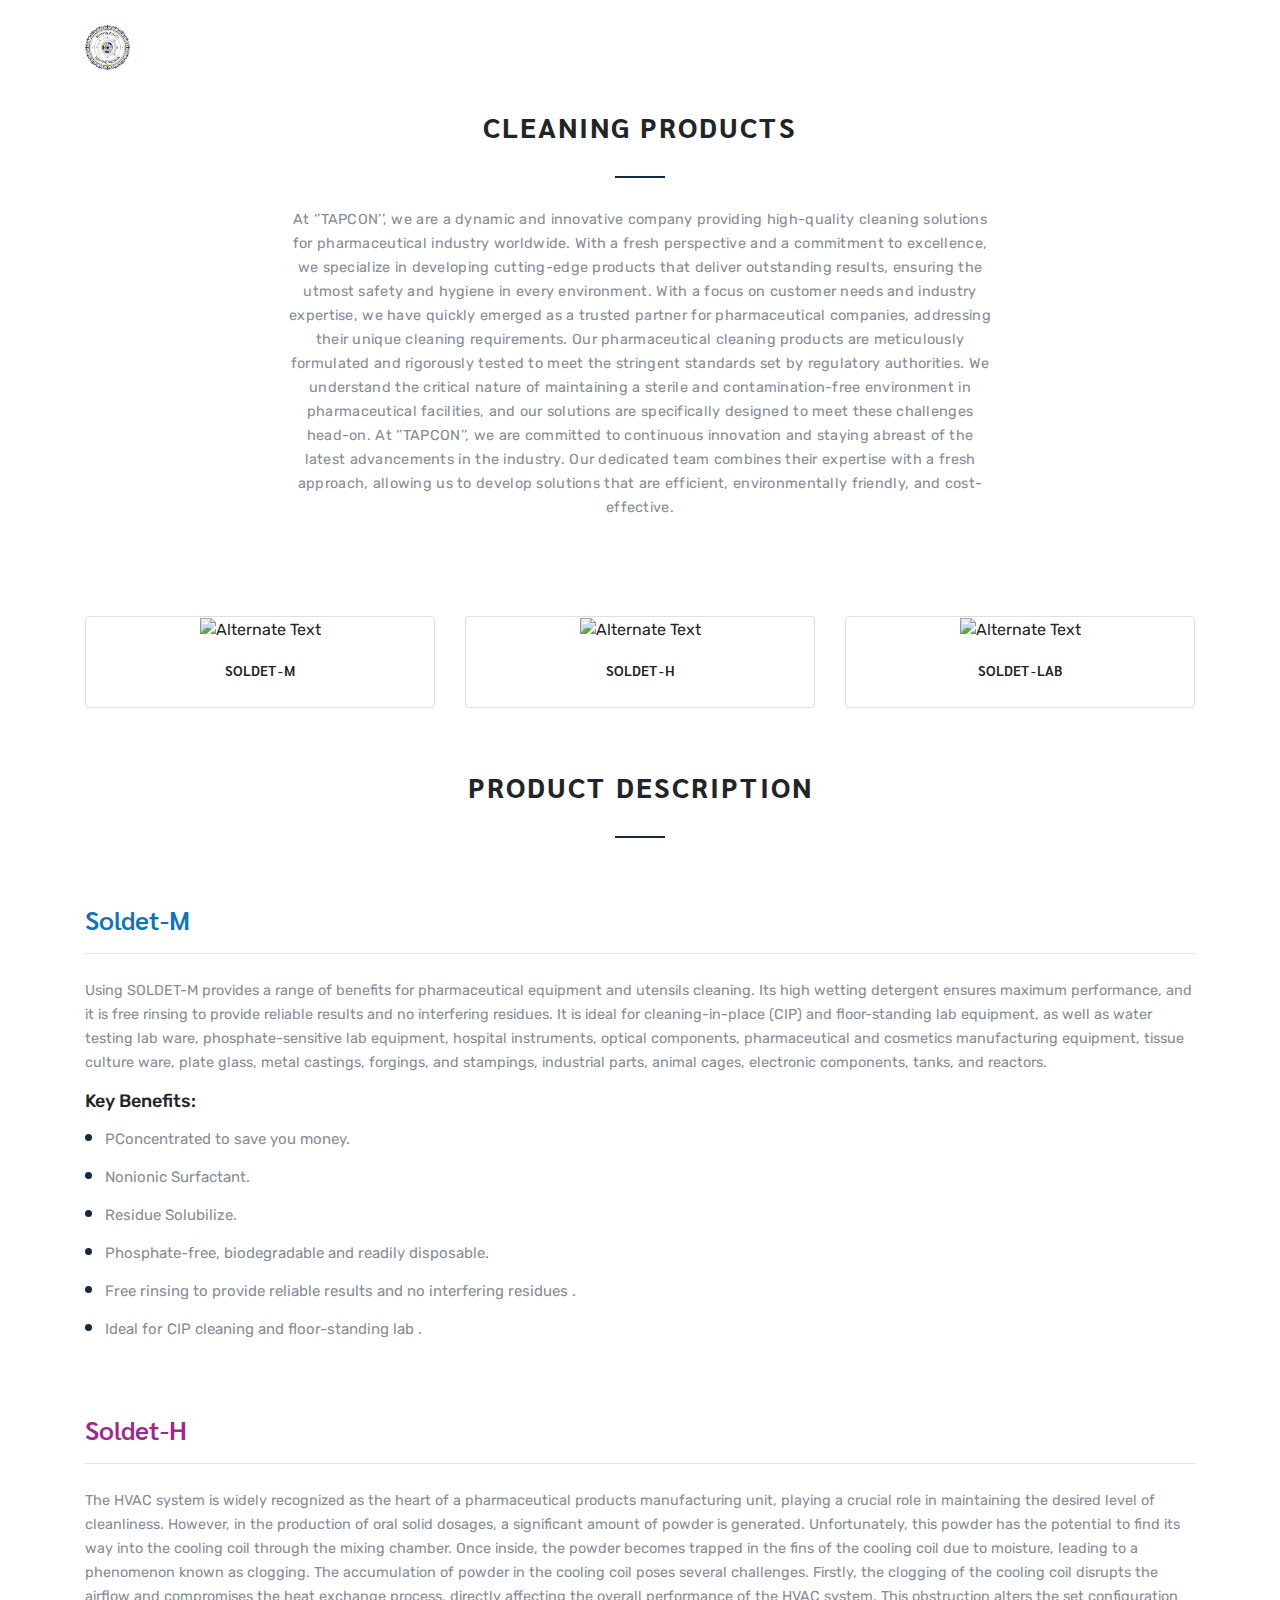
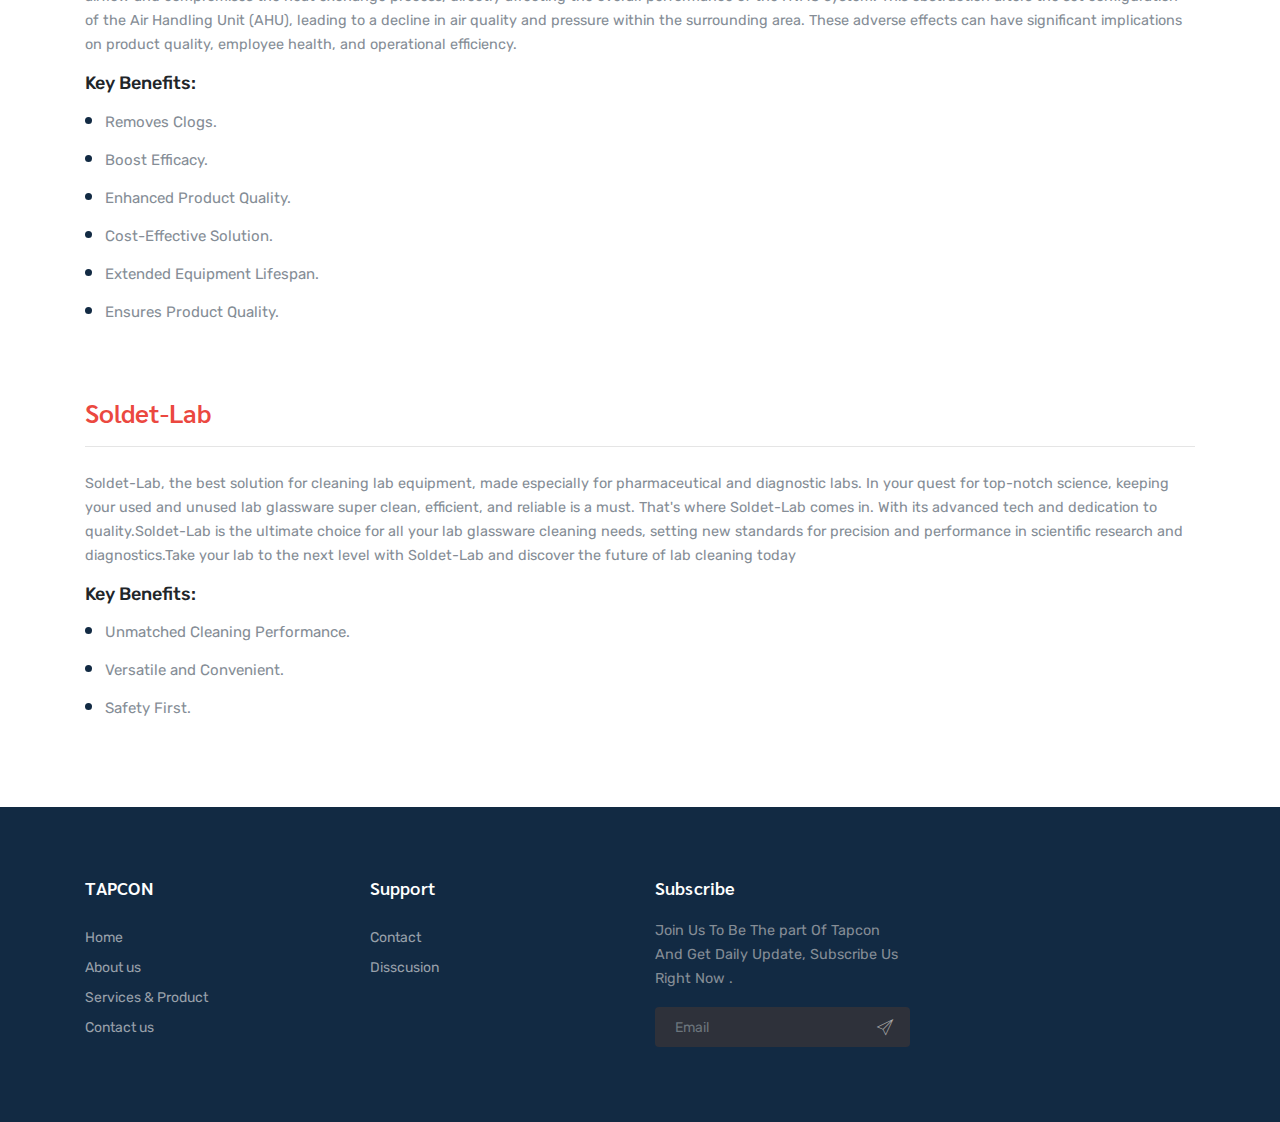
==== commit 07dda30d: "mod-9" ====
--- a/Cleaning.html
+++ b/Cleaning.html
@@ -10,7 +10,7 @@
   <meta name="author" content="Themesbrand" />
   <link rel="shortcut icon" href="images/favicon.png">
   <link rel="stylesheet" href="https://cdnjs.cloudflare.com/ajax/libs/font-awesome/6.5.1/css/all.min.css">
-  <link rel="stylesheet" href="cards.css">
+  <link rel="stylesheet" href="cards.css?v=1.2">
 
   <!-- Google Font -->
   <link href="https://fonts.googleapis.com/css?family=Sarabun:400,500,600,700|Rubik:300,400,500" rel="stylesheet">
@@ -297,34 +297,34 @@
 </footer>
 <!--END FOOTER-->
 
-<!--START FOOTER ALTER-->
-<div class="footer-alt">
-  <div class="container">
-      <div class="row">
-          <div class="col-lg-12">
-              <div class="float-left pull-none">
-                  <p class="copy-rights text-muted mb-3 mb-sm-0">2021 © Tapcon.</p>
-              </div>
-              <!-- <div class="float-right pull-none ">
-                  <ul class="list-inline social m-0">
-                      <li class="list-inline-item"><a href="" class="social-icon"><i
-                                  class="mdi mdi-facebook"></i></a></li>
-                      <li class="list-inline-item"><a href="" class="social-icon"><i
-                                  class="mdi mdi-twitter"></i></a></li>
-                      <li class="list-inline-item"><a href="" class="social-icon"><i
-                                  class="mdi mdi-linkedin"></i></a></li>
-                      <li class="list-inline-item"><a href="" class="social-icon"><i
-                                  class="mdi mdi-google-plus"></i></a></li>
-                      <li class="list-inline-item"><a href="" class="social-icon"><i
-                                  class="mdi mdi-dribbble"></i></a></li>
-                  </ul>
-              </div> -->
-              <div class="clearfix"></div>
-          </div>
-      </div>
-  </div>
-</div>
-<!--START FOOTER ALTER-->
+    <!--START FOOTER ALTER-->
+    <div class="footer-alt">
+      <div class="container">
+          <div class="row">
+              <div class="col-lg-12">
+                  <div class="float-left pull-none">
+                      <p class="copy-rights text-muted mb-3 mb-sm-0">    </p>
+                  </div>
+                  <!-- <div class="float-right pull-none ">
+                      <ul class="list-inline social m-0">
+                          <li class="list-inline-item"><a href="" class="social-icon"><i
+                                      class="mdi mdi-facebook"></i></a></li>
+                          <li class="list-inline-item"><a href="" class="social-icon"><i
+                                      class="mdi mdi-twitter"></i></a></li>
+                          <li class="list-inline-item"><a href="" class="social-icon"><i
+                                      class="mdi mdi-linkedin"></i></a></li>
+                          <li class="list-inline-item"><a href="" class="social-icon"><i
+                                      class="mdi mdi-google-plus"></i></a></li>
+                          <li class="list-inline-item"><a href="" class="social-icon"><i
+                                      class="mdi mdi-dribbble"></i></a></li>
+                      </ul>
+                  </div> -->
+                  <div class="clearfix"></div>
+              </div>
+          </div>
+      </div>
+  </div>
+  <!--START FOOTER ALTER-->
 
 
   <!-- JAVASCRIPTS -->
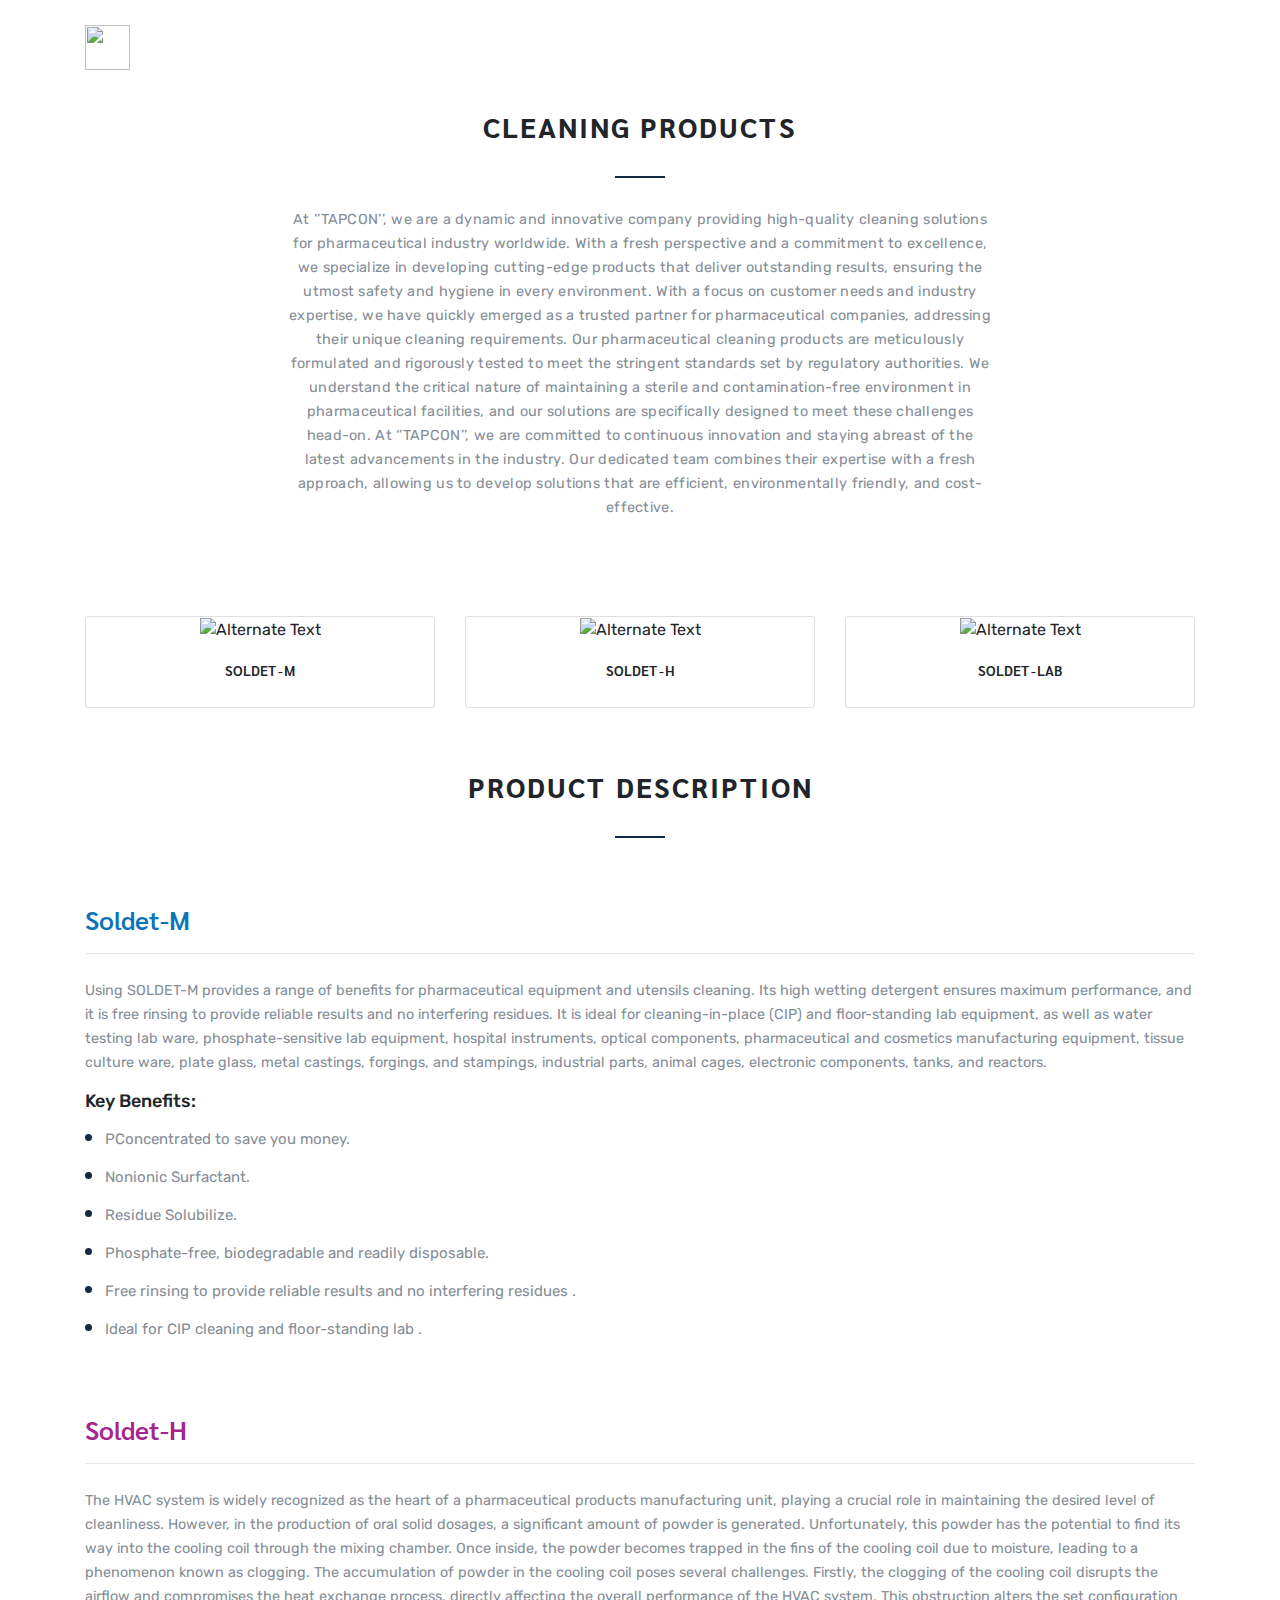
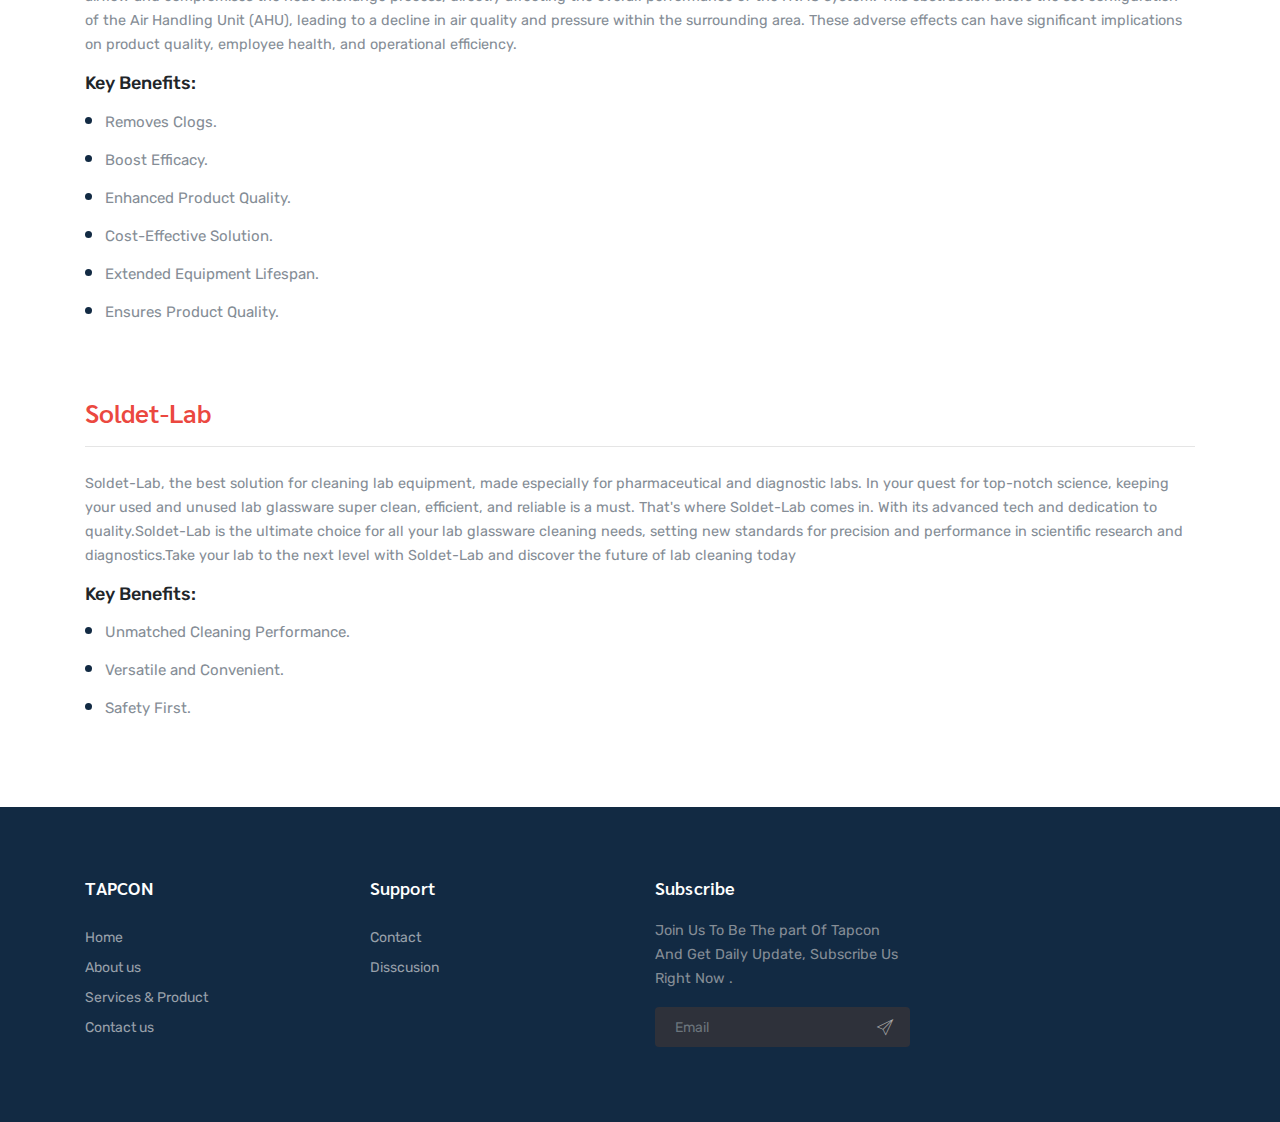
==== commit 40053aeb: "cleaning page resolve" ====
--- a/Cleaning.html
+++ b/Cleaning.html
@@ -43,7 +43,7 @@
     <div class="container">
       <!-- LOGO -->
       <a class="navbar-brand logo text-uppercase" href="index.html">
-        <img src="./images/TapconLogo_V3.png"  class="Logo" height="45px" width="45px">
+        <img src="https://res.cloudinary.com/dccqtnvxq/image/upload/f_auto,q_auto/v1/Tapcon/xknj1xfz2ubqckqjq4xw"  class="Logo" height="45px" width="45px">
        </a>
        <h5 style="color: white">Tapcon</h5>
 
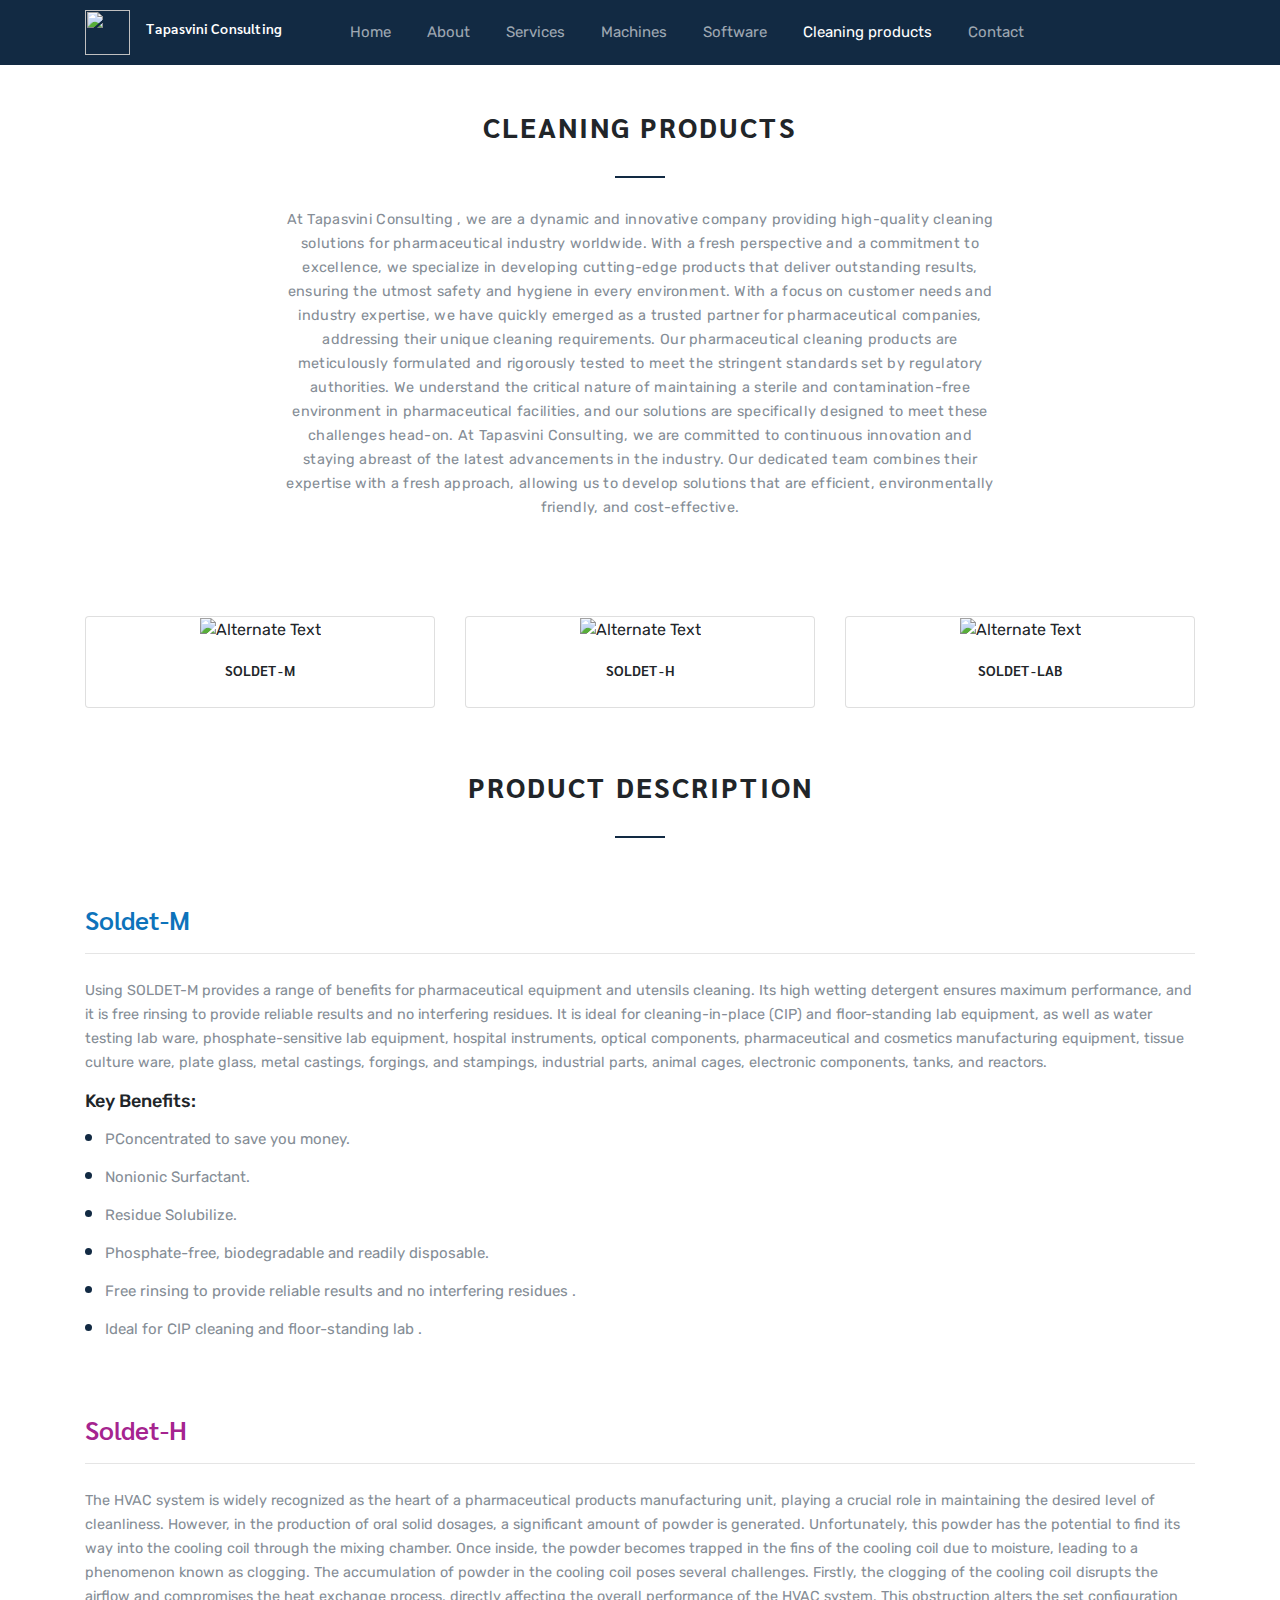
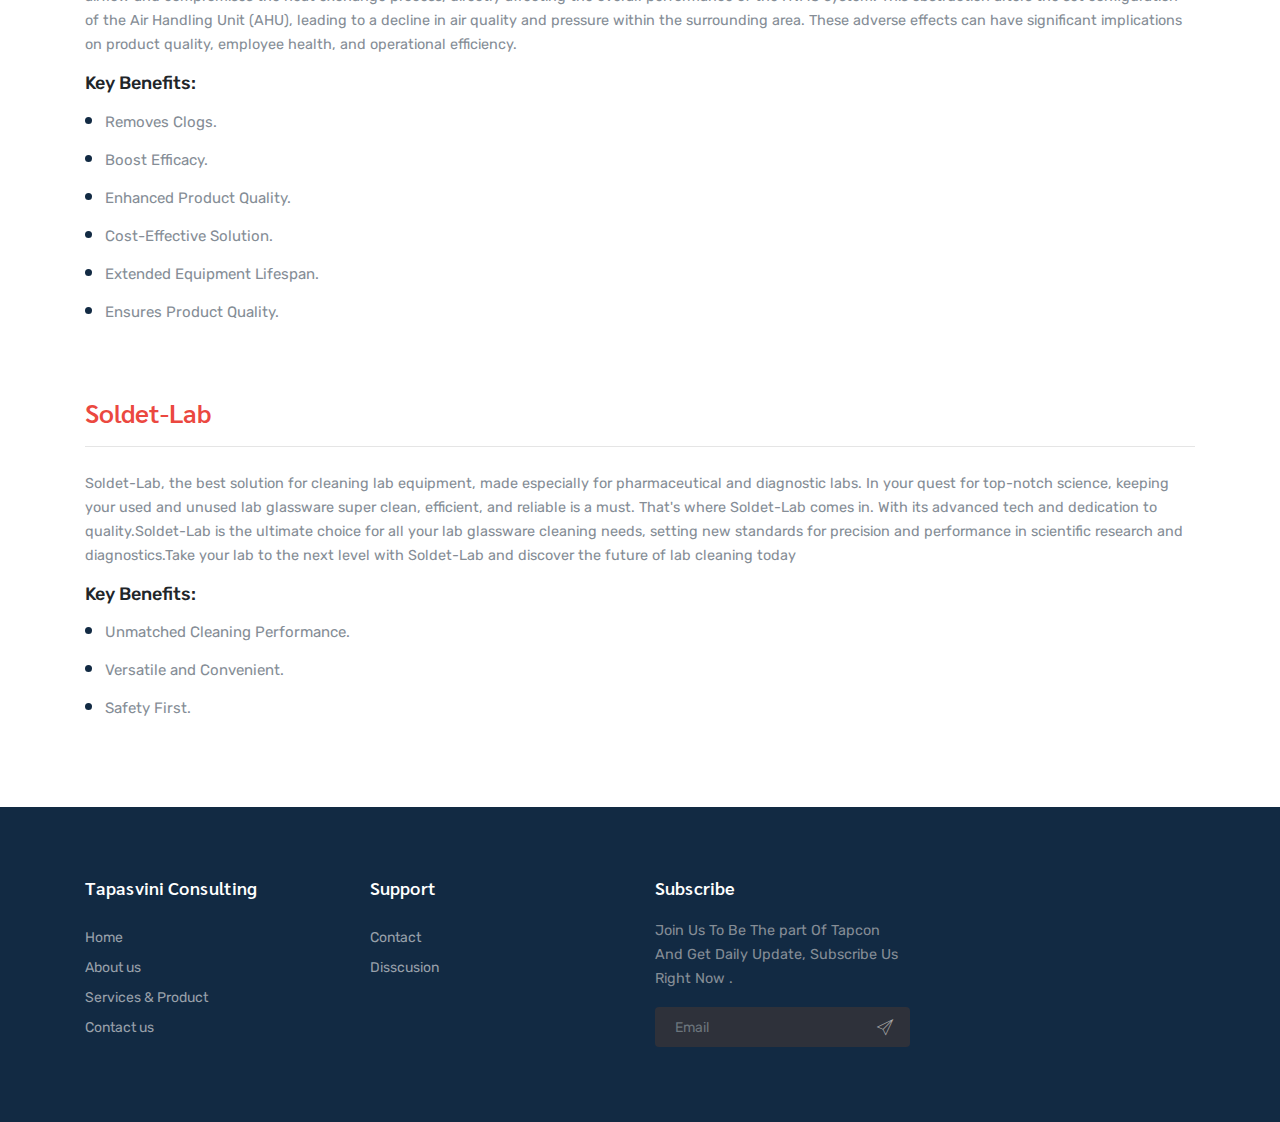
==== commit d4b11db2: "new changes" ====
--- a/Cleaning.html
+++ b/Cleaning.html
@@ -4,7 +4,7 @@
 <head>
   <meta charset="utf-8">
   <meta name="viewport" content="width=device-width, initial-scale=1">
-  <title>Tapcon/Cleaning</title>
+  <title>Tapasvini Consulting/Cleaning</title>
   <meta name="description" content="" />
   <meta name="keywords" content="" />
   <meta name="author" content="Themesbrand" />
@@ -45,7 +45,7 @@
       <a class="navbar-brand logo text-uppercase" href="index.html">
         <img src="https://res.cloudinary.com/dccqtnvxq/image/upload/f_auto,q_auto/v1/Tapcon/xknj1xfz2ubqckqjq4xw"  class="Logo" height="45px" width="45px">
        </a>
-       <h5 style="color: white">Tapcon</h5>
+       <h5 style="color: white">Tapasvini Consulting</h5>
 
       <button class="navbar-toggler" type="button" data-toggle="collapse" data-target="#navbarCollapse"
         aria-controls="navbarCollapse" aria-expanded="false" aria-label="Toggle navigation">
@@ -88,7 +88,7 @@
           <h1 class="section-title text-center">Cleaning Products</h1>
           <div class="section-title-border margin-t-20"></div>
           <p class="section-subtitle text-muted text-center padding-t-30 font-secondary">
-            At ‘’TAPCON’’, we are a dynamic and innovative company providing high-quality cleaning solutions for
+            At Tapasvini Consulting , we are a dynamic and innovative company providing high-quality cleaning solutions for
             pharmaceutical industry worldwide. With a fresh perspective and a commitment to
             excellence, we specialize in developing cutting-edge products that deliver outstanding results, ensuring the utmost
             safety and hygiene in every environment.
@@ -98,7 +98,7 @@
             understand the critical nature of maintaining a sterile and contamination-free environment in pharmaceutical
             facilities, and our solutions are specifically designed to meet these challenges head-on.
             
-            At ‘’TAPCON’’, we are committed to continuous innovation and staying abreast of the latest advancements in the
+            At Tapasvini Consulting, we are committed to continuous innovation and staying abreast of the latest advancements in the
             industry. Our dedicated team combines their expertise with a fresh approach, allowing us to develop solutions that
             are efficient, environmentally friendly, and cost-effective.
 
@@ -262,7 +262,7 @@
   <div class="container">
       <div class="row">
           <div class="col-lg-3 margin-t-20">
-              <h4>TAPCON</h4>
+              <h4>Tapasvini Consulting</h4>
               <div class="text-muted margin-t-20">
                   <ul class="list-unstyled footer-list">
                       <li><a href="#Home">Home</a></li>
--- a/css/style.css
+++ b/css/style.css
@@ -319,7 +319,8 @@
 } */
 
 .navbar-custom {
-  padding: 20px 0px;
+  background-color: #122a43ff;;
+  padding: 5px 0px;
   width: 100%;
   border-radius: 0px;
   z-index: 999;
@@ -367,6 +368,13 @@
 .navbar-custom .navbar-nav li.active a {
   color: #fff;
 }
+
+.Nav-div{
+  background-color: #122a43ff;
+  padding: 5px  30px;
+}
+
+
 
 .is-sticky .navbar-custom {
   margin-top: 0px;
@@ -858,7 +866,7 @@
   .navbar-custom {
     margin-top: 0px;
     padding: 10px 0px !important;
-    background-color: #272a33 !important;
+    background-color: #122a43ff !important;
     box-shadow: 0 10px 33px rgba(0, 0, 0, 0.1);
     color: #fff !important;
   }
